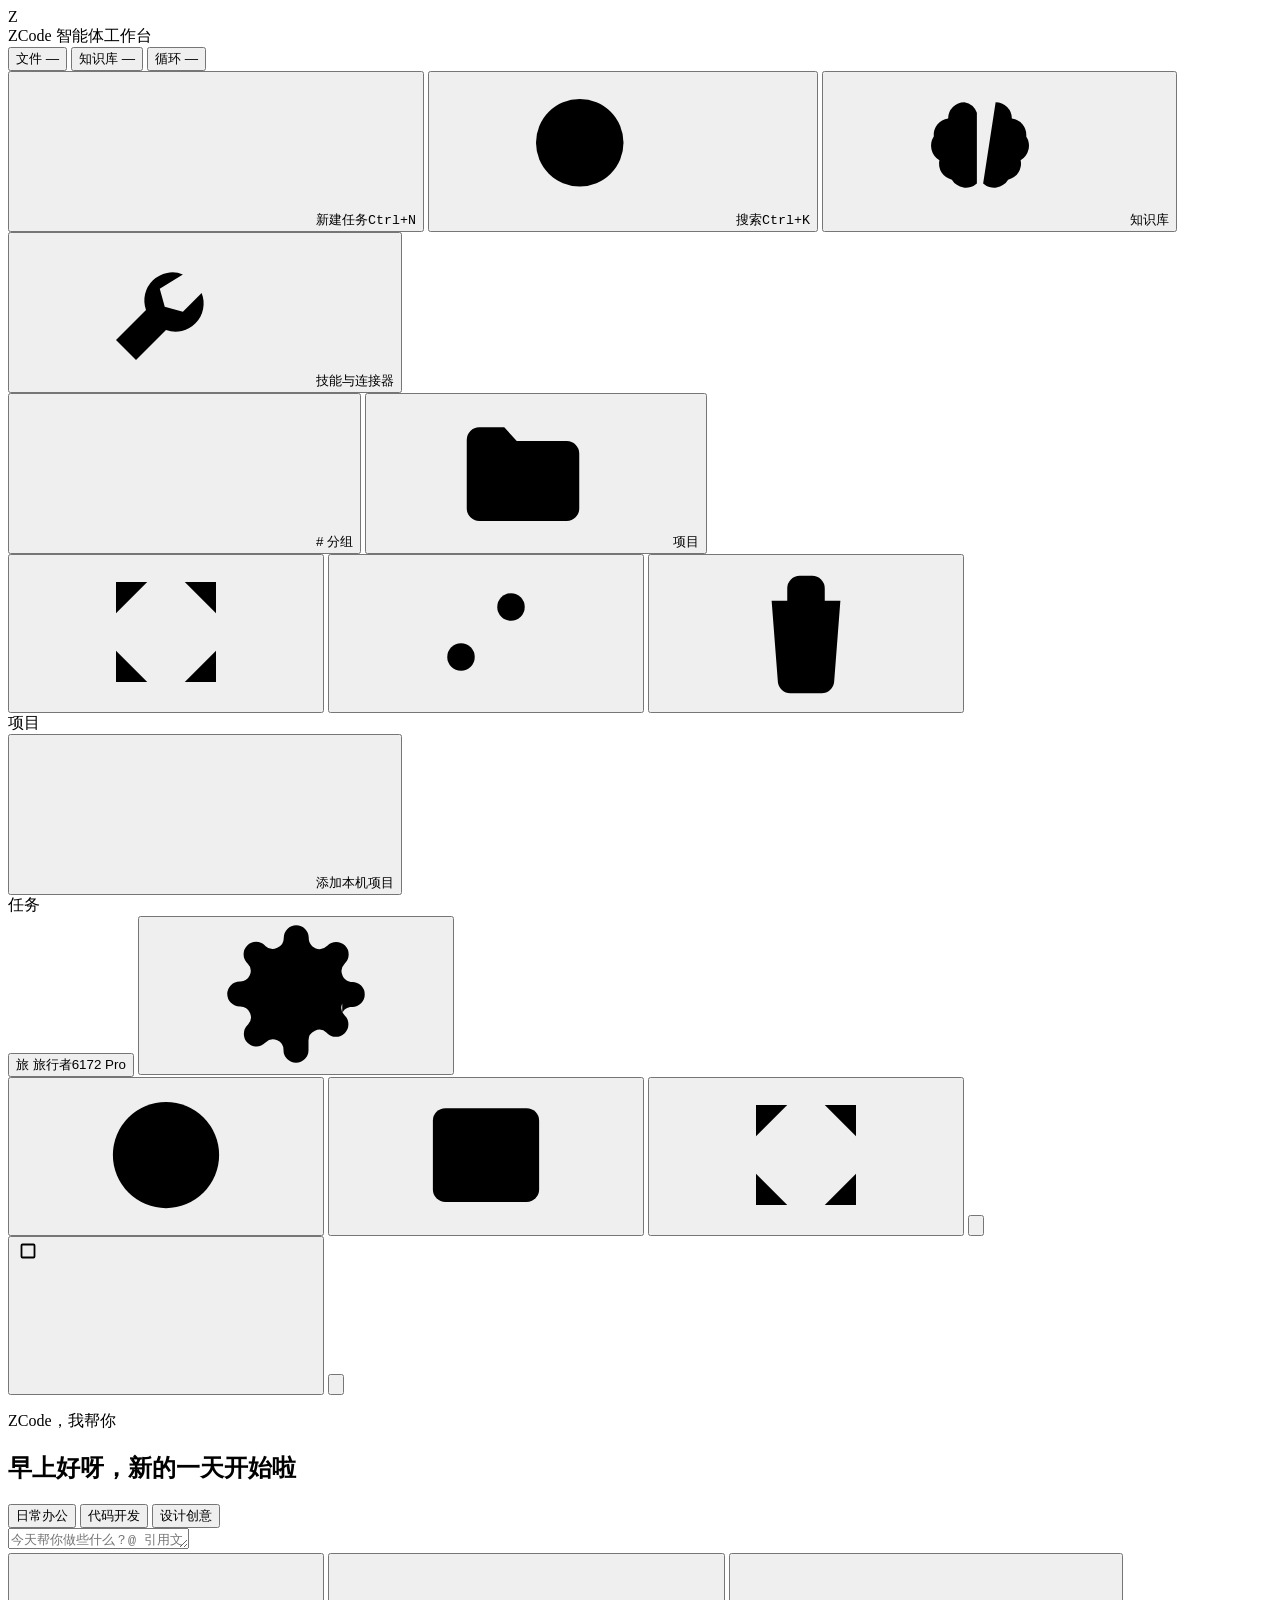
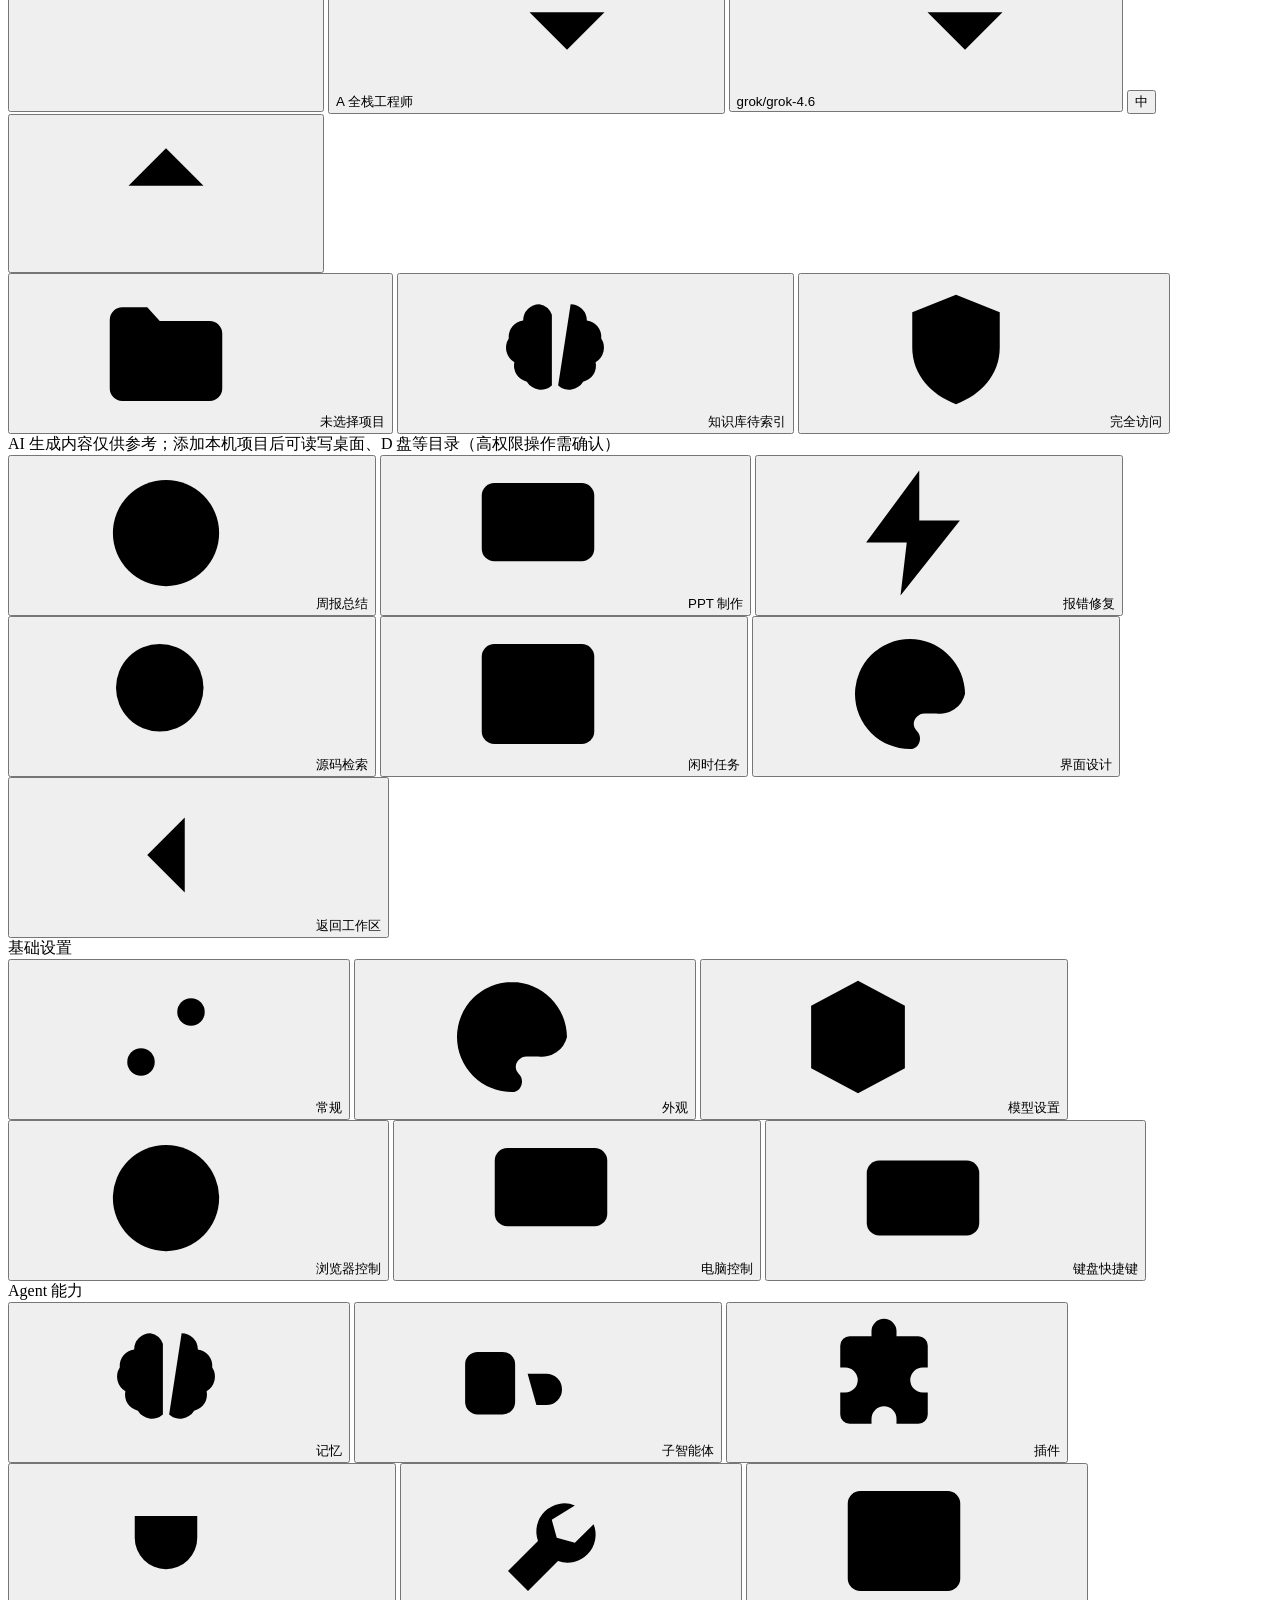
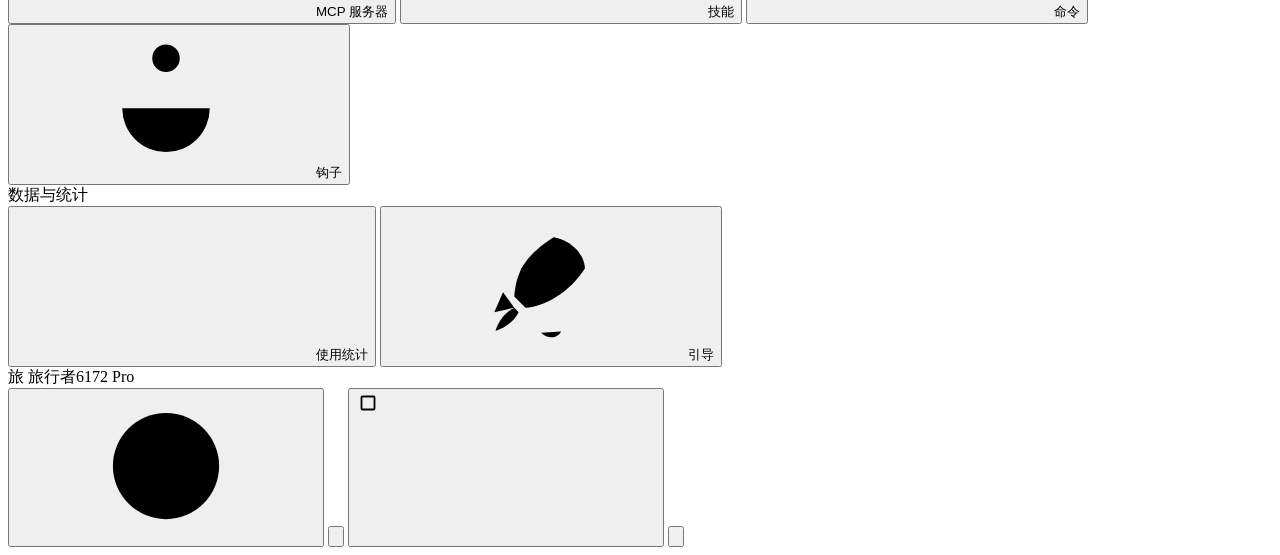
==== app/web/index.html @ 4dd28b36 "Initial commit: local coding agent runtime Co-authored-by: Cursor <cursoragent@cursor.com>" ====
<!DOCTYPE html>
<html lang="zh-CN">
<head>
  <meta charset="UTF-8" />
  <meta name="viewport" content="width=device-width, initial-scale=1.0" />
  <title>ZCode · 智能体工作台</title>
  <link rel="stylesheet" href="/static/style.css" />
  <link rel="stylesheet" href="/static/model-settings.css" />
  <link rel="stylesheet" href="/static/thinking-slider.css" />
  <link rel="icon" href="data:image/svg+xml,<svg xmlns='http://www.w3.org/2000/svg' viewBox='0 0 100 100'><rect width='100' height='100' rx='18' fill='black'/><text x='50' y='72' font-size='68' font-family='Arial' font-weight='bold' text-anchor='middle' fill='white'>Z</text></svg>" />
</head>
<body>

<!-- ================= SVG 图标精灵库 ================= -->
<svg width="0" height="0" style="position:absolute" aria-hidden="true">
  <defs>
    <symbol id="i-plus" viewBox="0 0 24 24"><path d="M12 5v14M5 12h14"/></symbol>
    <symbol id="i-search" viewBox="0 0 24 24"><circle cx="11" cy="11" r="7"/><path d="m20 20-3.6-3.6"/></symbol>
    <symbol id="i-zap" viewBox="0 0 24 24"><path d="M13 2 4.5 13.5H11l-1 8.5L19.5 10H13l0-8z"/></symbol>
    <symbol id="i-grid" viewBox="0 0 24 24"><rect x="3" y="3" width="7.5" height="7.5" rx="1.5"/><rect x="13.5" y="3" width="7.5" height="7.5" rx="1.5"/><rect x="3" y="13.5" width="7.5" height="7.5" rx="1.5"/><rect x="13.5" y="13.5" width="7.5" height="7.5" rx="1.5"/></symbol>
    <symbol id="i-hash" viewBox="0 0 24 24"><path d="M9 3 7 21M17 3l-2 18M4.5 8h16M3.5 16h16"/></symbol>
    <symbol id="i-folder" viewBox="0 0 24 24"><path d="M3 7a2 2 0 0 1 2-2h4l2 2.2h8a2 2 0 0 1 2 2V18a2 2 0 0 1-2 2H5a2 2 0 0 1-2-2z"/></symbol>
    <symbol id="i-chevron-down" viewBox="0 0 24 24"><path d="m6 9 6 6 6-6"/></symbol>
    <symbol id="i-chevron-right" viewBox="0 0 24 24"><path d="m9 6 6 6-6 6"/></symbol>
    <symbol id="i-shield" viewBox="0 0 24 24"><path d="M12 3 5 5.8v5.6c0 4.4 3 7.6 7 9.1 4-1.5 7-4.7 7-9.1V5.8z"/><path d="M9.2 12l2 2 3.8-4"/></symbol>
    <symbol id="i-monitor" viewBox="0 0 24 24"><rect x="3" y="4" width="18" height="12.5" rx="2"/><path d="M8 20.5h8M12 16.5v4"/></symbol>
    <symbol id="i-brain" viewBox="0 0 24 24"><path d="M9.5 4.5a2.6 2.6 0 0 0-2.6 2.6A2.7 2.7 0 0 0 4.6 10a2.7 2.7 0 0 0 .9 3.8 2.6 2.6 0 0 0 2 3.1 2.6 2.6 0 0 0 4 .6V6.2a2.6 2.6 0 0 0-2-1.7z"/><path d="M14.5 4.5a2.6 2.6 0 0 1 2.6 2.6A2.7 2.7 0 0 1 19.4 10a2.7 2.7 0 0 1-.9 3.8 2.6 2.6 0 0 1-2 3.1 2.6 2.6 0 0 1-4 .6"/></symbol>
    <symbol id="i-arrow-up" viewBox="0 0 24 24"><path d="M12 19V5M6 11l6-6 6 6"/></symbol>
    <symbol id="i-gear" viewBox="0 0 24 24"><circle cx="12" cy="12" r="3.2"/><path d="M19.4 13.5a1.7 1.7 0 0 0 .34 1.87l.06.06a2 2 0 1 1-2.83 2.83l-.06-.06a1.7 1.7 0 0 0-1.87-.34 1.7 1.7 0 0 0-1.04 1.57V21a2 2 0 1 1-4 0v-.09A1.7 1.7 0 0 0 9 19.4a1.7 1.7 0 0 0-1.87.34l-.06.06a2 2 0 1 1-2.83-2.83l.06-.06a1.7 1.7 0 0 0 .34-1.87 1.7 1.7 0 0 0-1.57-1.04H3a2 2 0 1 1 0-4h.09A1.7 1.7 0 0 0 4.6 9a1.7 1.7 0 0 0-.34-1.87l-.06-.06a2 2 0 1 1 2.83-2.83l.06.06A1.7 1.7 0 0 0 9 4.6a1.7 1.7 0 0 0 1.04-1.57V3a2 2 0 1 1 4 0v.09c0 .68.4 1.3 1.04 1.57a1.7 1.7 0 0 0 1.87-.34l.06-.06a2 2 0 1 1 2.83 2.83l-.06.06a1.7 1.7 0 0 0-.34 1.87c.26.63.89 1.04 1.57 1.04H21a2 2 0 1 1 0 4h-.09c-.68 0-1.3.4-1.51 1z"/></symbol>
    <symbol id="i-phone" viewBox="0 0 24 24"><rect x="6.5" y="3" width="11" height="18" rx="2.4"/><path d="M10.5 18h3"/></symbol>
    <symbol id="i-globe" viewBox="0 0 24 24"><circle cx="12" cy="12" r="8.5"/><path d="M3.5 12h17M12 3.5c2.4 2.3 3.6 5.2 3.6 8.5s-1.2 6.2-3.6 8.5c-2.4-2.3-3.6-5.2-3.6-8.5S9.6 5.8 12 3.5z"/></symbol>
    <symbol id="i-palette" viewBox="0 0 24 24"><path d="M12 3.2a8.8 8.8 0 1 0 0 17.6c1 0 1.6-.8 1.6-1.7 0-.5-.2-.9-.5-1.2-.3-.3-.5-.7-.5-1.1 0-.9.8-1.7 1.7-1.7h1.9A4.1 4.1 0 0 0 20.8 12c0-4.8-4-8.8-8.8-8.8z"/><circle cx="7.6" cy="11.6" r="1"/><circle cx="10.2" cy="7.8" r="1"/><circle cx="14.6" cy="7.8" r="1"/><circle cx="17" cy="11.4" r="1"/></symbol>
    <symbol id="i-mode" viewBox="0 0 24 24"><path d="m8.5 4-5 7 5 7M15.5 4l5 7-5 7"/><path d="M13.5 3.5 10 20.5"/></symbol>
    <symbol id="i-zoom" viewBox="0 0 24 24"><circle cx="10.5" cy="10.5" r="6.5"/><path d="m20 20-4.6-4.6M8.7 10.5h3.6M10.5 8.7v3.6"/></symbol>
    <symbol id="i-chart" viewBox="0 0 24 24"><path d="M4 20V4M4 20h16"/><path d="M8 17v-5M12.5 17V8M17 17v-8"/></symbol>
    <symbol id="i-rocket" viewBox="0 0 24 24"><path d="M14.5 4.5c3 .5 5 3 5 5-2.6 4-6.4 6-9.5 6.3l-1.8-1.8C8.5 9.5 10.5 7.1 14.5 4.5z"/><path d="M8.2 15.8 5 16.5l1.4-3.2M9.7 11.3a1.6 1.6 0 0 0 2.3 0 1.6 1.6 0 0 0 0-2.3 1.6 1.6 0 0 0-2.3 0 1.6 1.6 0 0 0 0 2.3zM12.5 19.8c1 1 2.6 1 3.2-.2M8.2 15.8C7 16.4 5.8 17.6 5.2 19.5c1.9-.6 3.1-1.8 3.7-3"/></symbol>
    <symbol id="i-gift" viewBox="0 0 24 24"><rect x="4" y="9" width="16" height="11" rx="1.5"/><path d="M3 9h18v3H3zM12 9v11M12 9C10 9 7.5 8.5 7.5 6.3 7.5 4.9 9 4.5 10 5.2 11.3 6.1 12 9 12 9zM12 9c2 0 4.5-.5 4.5-2.7C16.5 4.9 15 4.5 14 5.2 12.7 6.1 12 9 12 9z"/></symbol>
    <symbol id="i-logout" viewBox="0 0 24 24"><path d="M14 4H6.5A2.5 2.5 0 0 0 4 6.5v11A2.5 2.5 0 0 0 6.5 20H14"/><path d="M18 8.5 21.5 12 18 15.5M21 12H10"/></symbol>
    <symbol id="i-refresh" viewBox="0 0 24 24"><path d="M20 11a8 8 0 0 0-14-5.3L4 8M4 4v4h4M4 13a8 8 0 0 0 14 5.3L20 16M20 20v-4h-4"/></symbol>
    <symbol id="i-cube" viewBox="0 0 24 24"><path d="M12 3 4.5 7v10L12 21l7.5-4V7z"/><path d="M4.8 7.2 12 11.2l7.2-4M12 11.2V21"/></symbol>
    <symbol id="i-browser" viewBox="0 0 24 24"><circle cx="12" cy="12" r="8.5"/><path d="M3.5 12h17M12 3.5c2.4 2.3 3.6 5.2 3.6 8.5s-1.2 6.2-3.6 8.5c-2.4-2.3-3.6-5.2-3.6-8.5S9.6 5.8 12 3.5z"/><circle cx="12" cy="12" r="3.2"/></symbol>
    <symbol id="i-keyboard" viewBox="0 0 24 24"><rect x="3" y="6" width="18" height="12" rx="2"/><path d="M7 10h.01M11 10h.01M15 10h.01M8 14h8"/></symbol>
    <symbol id="i-bots" viewBox="0 0 24 24"><rect x="4.5" y="7.5" width="8" height="10" rx="2"/><path d="M8.5 4.5v3M7 4.5h3"/><circle cx="7.2" cy="11.5" r=".7" fill="currentColor" stroke="none"/><circle cx="9.8" cy="11.5" r=".7" fill="currentColor" stroke="none"/><path d="M14.5 11h3a2.5 2.5 0 0 1 2.5 2.5v0a2.5 2.5 0 0 1-2.5 2.5h-1.6M16 9.5v0"/></symbol>
    <symbol id="i-puzzle" viewBox="0 0 24 24"><path d="M10 4.2a2 2 0 0 1 4 0V5h3.5a1.5 1.5 0 0 1 1.5 1.5V10h-.8a2 2 0 0 0 0 4H19v3.5a1.5 1.5 0 0 1-1.5 1.5H14v-.8a2 2 0 0 0-4 0v.8H6.5A1.5 1.5 0 0 1 5 17.5V14h.8a2 2 0 0 0 0-4H5V6.5A1.5 1.5 0 0 1 6.5 5H10z"/></symbol>
    <symbol id="i-plug" viewBox="0 0 24 24"><path d="M9 3v5M15 3v5M7 8h10v3.5a5 5 0 0 1-10 0zM12 16.5V21"/></symbol>
    <symbol id="i-wrench" viewBox="0 0 24 24"><path d="M14.7 6.3a4.5 4.5 0 0 0-5.9 5.7L4 16.8 7.2 20l4.8-4.8a4.5 4.5 0 0 0 5.7-5.9l-3 3-2.9-.8-.8-2.9z"/></symbol>
    <symbol id="i-terminal" viewBox="0 0 24 24"><rect x="3" y="4" width="18" height="16" rx="2"/><path d="m7 9 3 3-3 3M13 15h4"/></symbol>
    <symbol id="i-anchor" viewBox="0 0 24 24"><circle cx="12" cy="5" r="2.2"/><path d="M12 7.2V20M5 13a7 7 0 0 0 14 0M8.5 10H5M19 10h-3.5"/></symbol>
    <symbol id="i-eye" viewBox="0 0 24 24"><path d="M2.5 12S6 5.5 12 5.5 21.5 12 21.5 12 18 18.5 12 18.5 2.5 12 2.5 12z"/><circle cx="12" cy="12" r="2.8"/></symbol>
    <symbol id="i-eye-off" viewBox="0 0 24 24"><path d="M3 3l18 18M10.6 5.8A8.9 8.9 0 0 1 12 5.5c6 0 9.5 6.5 9.5 6.5a15 15 0 0 1-3.2 4M6.2 7.2A14.6 14.6 0 0 0 2.5 12S6 18.5 12 18.5c.8 0 1.6-.2 2.3-.4"/><path d="M9.9 9.9a2.8 2.8 0 0 0 4 4"/></symbol>
    <symbol id="i-edit" viewBox="0 0 24 24"><path d="M4 20h4L19.5 8.5a2.1 2.1 0 0 0-3-3L5 17v3z"/><path d="m13.5 8.5 3 3"/></symbol>
    <symbol id="i-trash" viewBox="0 0 24 24"><path d="M4 7h16M9 7V5a2 2 0 0 1 2-2h2a2 2 0 0 1 2 2v2M6.5 7l1 13a2 2 0 0 0 2 1.8h5a2 2 0 0 0 2-1.8l1-13"/><path d="M10 11v6M14 11v6"/></symbol>
    <symbol id="i-sliders" viewBox="0 0 24 24"><path d="M4 8h10M18 8h2M4 16h2M10 16h10"/><circle cx="16" cy="8" r="2.2"/><circle cx="8" cy="16" r="2.2"/></symbol>
    <symbol id="i-expand" viewBox="0 0 24 24"><path d="M9 4H4v5M15 4h5v5M9 20H4v-5M15 20h5v-5"/></symbol>
    <symbol id="i-list" viewBox="0 0 24 24"><path d="M4 6h13M4 12h13M4 18h13M20 6h.01M20 12h.01M20 18h.01"/></symbol>
    <symbol id="i-archive" viewBox="0 0 24 24"><rect x="3.5" y="4" width="17" height="5" rx="1.2"/><path d="M5 9v9.5A1.5 1.5 0 0 0 6.5 20h11a1.5 1.5 0 0 0 1.5-1.5V9"/><path d="M10 13h4"/></symbol>
    <symbol id="i-help" viewBox="0 0 24 24"><circle cx="12" cy="12" r="8.5"/><path d="M9.4 9.2a2.6 2.6 0 0 1 5 .8c0 1.7-2.4 2-2.4 3.5"/><path d="M12 17h.01"/></symbol>
    <symbol id="i-layout" viewBox="0 0 24 24"><rect x="3.5" y="4.5" width="17" height="15" rx="2"/><path d="M3.5 10h17M13.5 10v9.5"/></symbol>
    <symbol id="i-fullscreen" viewBox="0 0 24 24"><path d="M4 9V4h5M20 9V4h-5M4 15v5h5M20 15v5h-5"/></symbol>
    <symbol id="i-file" viewBox="0 0 24 24"><path d="M6 3h8l4 4v14a1 1 0 0 1-1 1H6a1 1 0 0 1-1-1V4a1 1 0 0 1 1-1z"/><path d="M13.5 3.5V8h4"/></symbol>
    <symbol id="i-clock" viewBox="0 0 24 24"><circle cx="12" cy="12" r="8.5"/><path d="M12 7.5V12l3 2"/></symbol>
  </defs>
</svg>

<div id="app" class="app">

  <!-- ================================================================ -->
  <!-- 视图一：工作区                                                    -->
  <!-- ================================================================ -->
  <section id="view-workspace" class="view active">

    <!-- 左侧边栏 -->
    <aside class="sidebar">
      <div class="sb-brand">
        <div class="brand-logo">Z</div>
        <div class="brand-meta">
          <span class="brand-name">ZCode</span>
          <span class="brand-tag">智能体工作台</span>
        </div>
      </div>

      <!-- 三链路协同状态：文件系统 → RAG → Agent 循环 -->
      <div class="chain-strip" id="chain-strip" aria-label="系统链路状态">
        <button type="button" class="chain-node" data-chain="fs" id="chain-fs">
          <span class="chain-dot"></span>
          <span class="chain-label" data-i18n="chain.fs">文件</span>
          <span class="chain-val" id="chain-fs-val">—</span>
        </button>
        <span class="chain-link" aria-hidden="true"></span>
        <button type="button" class="chain-node" data-chain="rag" id="chain-rag">
          <span class="chain-dot"></span>
          <span class="chain-label" data-i18n="chain.rag">知识库</span>
          <span class="chain-val" id="chain-rag-val">—</span>
        </button>
        <span class="chain-link" aria-hidden="true"></span>
        <button type="button" class="chain-node" data-chain="agent" id="chain-agent">
          <span class="chain-dot"></span>
          <span class="chain-label" data-i18n="chain.agent">循环</span>
          <span class="chain-val" id="chain-agent-val">—</span>
        </button>
      </div>

      <nav class="sb-menu">
        <button class="sb-menu-item active" id="btn-new-task">
          <svg class="ic"><use href="#i-plus"/></svg><span data-i18n="nav.newTask">新建任务</span><kbd>Ctrl+N</kbd>
        </button>
        <button class="sb-menu-item" id="btn-quick-search">
          <svg class="ic"><use href="#i-search"/></svg><span data-i18n="nav.search">搜索</span><kbd>Ctrl+K</kbd>
        </button>
        <button class="sb-menu-item" id="btn-rag-panel">
          <svg class="ic"><use href="#i-brain"/></svg><span data-i18n="nav.knowledge">知识库</span>
        </button>
        <button class="sb-menu-item" id="btn-open-settings">
          <svg class="ic"><use href="#i-wrench"/></svg><span data-i18n="nav.skills">技能与连接器</span>
        </button>
      </nav>

      <div class="sb-switcher">
        <div class="seg-pill">
          <button class="seg-btn" id="seg-groups" type="button"><svg class="ic sm"><use href="#i-hash"/></svg><span data-i18n="nav.groups"># 分组</span></button>
          <button class="seg-btn active" id="seg-projects" type="button"><svg class="ic sm"><use href="#i-folder"/></svg><span data-i18n="nav.projects">项目</span></button>
        </div>
        <div class="sb-switcher-actions">
          <button class="ic-btn sm" id="btn-sidebar-expand" type="button" data-i18n-title="nav.expandSidebar" title="展开侧边栏"><svg class="ic"><use href="#i-expand"/></svg></button>
          <button class="ic-btn sm" id="btn-sidebar-filter" type="button" data-i18n-title="nav.filterTasks" title="筛选任务"><svg class="ic"><use href="#i-sliders"/></svg></button>
          <button class="ic-btn sm" id="btn-sidebar-trash" type="button" data-i18n-title="nav.archivedTasks" title="已归档"><svg class="ic"><use href="#i-trash"/></svg></button>
        </div>
      </div>

      <div class="sb-scroll">
        <div id="sb-panel-projects">
          <div class="sb-group-label" data-i18n="nav.projectsLabel">项目</div>
          <div id="project-list"></div>
          <button class="project-add-btn" id="btn-add-project" type="button">
            <svg class="ic sm"><use href="#i-plus"/></svg><span data-i18n="nav.addProject">添加本机项目</span>
          </button>
          <div class="sb-group-label" data-i18n="nav.tasks">任务</div>
          <div id="task-list"></div>
        </div>
        <div id="sb-panel-groups" hidden>
          <div class="sb-group-label" data-i18n="nav.fileTree">项目文件</div>
          <div id="sidebar-file-tree" class="file-tree"></div>
        </div>
      </div>

      <div class="sb-foot">
        <button class="account-profile sb-account" id="user-card" type="button" data-i18n-title="account.menu" title="账户菜单">
          <span class="account-avatar sm" aria-hidden="true">旅</span>
          <span class="account-meta">
            <span class="account-name" data-i18n="account.name">旅行者6172</span>
            <span class="account-badge" data-i18n="account.pro">Pro</span>
          </span>
        </button>
        <button class="ic-btn sm" id="btn-gear" type="button" data-i18n-title="account.settings" title="设置中心">
          <svg class="ic"><use href="#i-gear"/></svg>
        </button>
      </div>
    </aside>

    <!-- 主区域 -->
    <main class="workspace">
      <header class="titlebar">
        <div class="tb-left"></div>
        <div class="tb-right">
          <button class="win-ic" title="帮助"><svg class="ic"><use href="#i-help"/></svg></button>
          <button class="win-ic" title="分屏"><svg class="ic"><use href="#i-layout"/></svg></button>
          <button class="win-ic" id="btn-fullscreen" title="全屏"><svg class="ic"><use href="#i-fullscreen"/></svg></button>
          <span class="tb-gap"></span>
          <button class="win-ic" title="最小化"><svg class="ic" viewBox="0 0 24 24"><path d="M5 12h14"/></svg></button>
          <button class="win-ic" id="btn-maximize" title="最大化"><svg class="ic"><rect x="5.5" y="5.5" width="13" height="13" rx="1" fill="none" stroke="currentColor" stroke-width="1.8"/></svg></button>
          <button class="win-ic close" title="关闭"><svg class="ic" viewBox="0 0 24 24"><path d="m6 6 12 12M18 6 6 18"/></svg></button>
        </div>
      </header>

      <div class="ws-body">
        <!-- 欢迎态 -->
        <div id="welcome-pane" class="welcome-pane">
          <p class="brand-greeting" data-i18n="brand.tagline">ZCode，我帮你</p>
          <h1 class="greeting" id="greeting">早上好呀，新的一天开始啦</h1>

          <div class="mode-tabs" id="mode-tabs" role="tablist">
            <button type="button" class="mode-tab active" data-mode="office" role="tab" data-i18n="mode.office">日常办公</button>
            <button type="button" class="mode-tab" data-mode="code" role="tab" data-i18n="mode.code">代码开发</button>
            <button type="button" class="mode-tab" data-mode="design" role="tab" data-i18n="mode.design">设计创意</button>
          </div>

          <div class="composer-wrap">
            <div class="composer-card">
              <textarea id="input-box" rows="1" spellcheck="false"
                data-i18n-placeholder="composer.placeholder"
                placeholder="今天帮你做些什么？@ 引用文件与对话，/ 调用技能与指令"></textarea>
              <div class="composer-bar">
                <button class="cb-btn" id="btn-attach" type="button" title="添加附件"><svg class="ic sm"><use href="#i-plus"/></svg></button>
                <button class="cb-btn role-pick" id="btn-agent-role" type="button">
                  <span class="role-avatar" aria-hidden="true">A</span>
                  <span id="agent-role-label" data-i18n="composer.role">全栈工程师</span>
                  <svg class="ic xs"><use href="#i-chevron-down"/></svg>
                </button>
                <span class="cb-spacer"></span>
                <button class="cb-btn" id="btn-model-pick" type="button">grok/grok-4.6<svg class="ic xs"><use href="#i-chevron-down"/></svg></button>
                <button class="cb-btn think-pick" id="btn-thinking-pick" type="button" title="思考强度">
                  <span class="think-dot" id="think-dot"></span>
                  <span id="think-label">中</span>
                </button>
                <button id="btn-send" class="send-btn" data-i18n-title="composer.send" title="发送"><svg class="ic"><use href="#i-arrow-up"/></svg></button>
                <button id="btn-stop" class="stop-btn" data-i18n-title="composer.stop" title="停止" hidden><svg class="ic" viewBox="0 0 24 24"><rect x="6" y="6" width="12" height="12" rx="1.5" fill="currentColor" stroke="none"/></svg></button>
              </div>
            </div>
            <div class="chain-footer" id="chain-footer">
              <button type="button" class="cf-item" id="project-switch">
                <svg class="ic sm"><use href="#i-folder"/></svg>
                <span id="current-project-name">未选择项目</span>
              </button>
              <span class="cf-sep" aria-hidden="true"></span>
              <button type="button" class="cf-item cf-status cf-clickable" id="cf-rag-status" title="点击优化知识库模块">
                <svg class="ic sm"><use href="#i-brain"/></svg>
                <span id="cf-rag-text" data-i18n="chain.ragIdle">知识库待索引</span>
              </button>
              <span class="cf-sep" aria-hidden="true"></span>
              <button type="button" class="cf-item cf-status cf-clickable" id="cf-access-status" title="点击优化访问权限模块">
                <svg class="ic sm"><use href="#i-shield"/></svg>
                <span id="cf-access-text" data-i18n="composer.fullAccess">完全访问</span>
              </button>
            </div>
            <div class="composer-hint" id="composer-hint" data-i18n="composer.hint">AI 生成内容仅供参考；添加本机项目后可读写桌面、D 盘等目录（高权限操作需确认）</div>
            <div id="input-suggest" class="input-suggest" hidden></div>
          </div>

          <div class="quick-tasks" id="quick-tasks">
            <button class="quick-chip" data-mode="office" data-prompt="帮我生成本周的工作总结，按项目维度梳理进展与风险"><svg class="ic sm"><use href="#i-clock"/></svg><span data-i18n="quick.weekly">周报总结</span></button>
            <button class="quick-chip" data-mode="office" data-prompt="根据我的需求制作一份结构清晰的 PPT"><svg class="ic sm"><use href="#i-monitor"/></svg><span data-i18n="quick.ppt">PPT 制作</span></button>
            <button class="quick-chip" data-mode="code" data-prompt="分析下面的报错信息，定位原因并给出修复方案"><svg class="ic sm"><use href="#i-zap"/></svg><span data-i18n="quick.fix">报错修复</span></button>
            <button class="quick-chip" data-mode="code" data-prompt="检索项目源码并解释核心模块的调用关系"><svg class="ic sm"><use href="#i-search"/></svg><span data-i18n="quick.rag">源码检索</span></button>
            <button class="quick-chip" data-mode="code" data-prompt="在空闲时段帮我清理技术债务并补充测试"><svg class="ic sm"><use href="#i-terminal"/></svg><span data-i18n="quick.idle">闲时任务</span></button>
            <button class="quick-chip" data-mode="design" data-prompt="为我的产品设计一套简洁现代的界面风格指南"><svg class="ic sm"><use href="#i-palette"/></svg><span data-i18n="quick.design">界面设计</span></button>
          </div>
        </div>

        <!-- 对话态 -->
        <div id="chat-pane" class="chat-pane" hidden>
          <header class="chat-head">
            <button class="ghost-round" id="btn-chat-back" data-i18n-title="chat.back" title="返回"><svg class="ic sm" style="transform:rotate(180deg)"><use href="#i-chevron-right"/></svg></button>
            <div class="chat-title" id="chat-title" data-i18n="chat.task">任务</div>
            <button class="ghost-round" id="btn-chat-new" data-i18n-title="chat.new" title="新建任务"><svg class="ic sm"><use href="#i-plus"/></svg></button>
          </header>
          <div id="messages" class="messages"></div>
          <div class="chat-composer-slot" id="chat-composer-slot"></div>
        </div>
      </div>

    </main>
  </section>

  <!-- ================================================================ -->
  <!-- 视图二：设置中心                                                  -->
  <!-- ================================================================ -->
  <section id="view-settings" class="view">

    <aside class="sidebar">
      <button class="back-link" id="btn-back-workspace"><svg class="ic sm" style="transform:rotate(180deg)"><use href="#i-chevron-right"/></svg><span data-i18n="nav.backWorkspace">返回工作区</span></button>

      <div class="set-nav sb-scroll">
        <div class="sb-group-label" data-i18n="set.group.basic">基础设置</div>
        <button class="set-nav-item" data-page="general"><svg class="ic sm"><use href="#i-sliders"/></svg><span data-i18n="set.general">常规</span></button>
        <button class="set-nav-item" data-page="appearance"><svg class="ic sm"><use href="#i-palette"/></svg><span data-i18n="set.appearance">外观</span></button>
        <button class="set-nav-item active" data-page="model"><svg class="ic sm"><use href="#i-cube"/></svg><span data-i18n="set.model">模型设置</span></button>
        <button class="set-nav-item" data-page="browser"><svg class="ic sm"><use href="#i-browser"/></svg><span data-i18n="set.browser">浏览器控制</span></button>
        <button class="set-nav-item" data-page="computer"><svg class="ic sm"><use href="#i-monitor"/></svg><span data-i18n="set.computer">电脑控制</span></button>
        <button class="set-nav-item" data-page="shortcuts"><svg class="ic sm"><use href="#i-keyboard"/></svg><span data-i18n="set.shortcuts">键盘快捷键</span></button>

        <div class="sb-group-label" data-i18n="set.group.agent">Agent 能力</div>
        <button class="set-nav-item" data-page="memory"><svg class="ic sm"><use href="#i-brain"/></svg><span data-i18n="set.memory">记忆</span></button>
        <button class="set-nav-item" data-page="subagents"><svg class="ic sm"><use href="#i-bots"/></svg><span data-i18n="set.subagents">子智能体</span></button>
        <button class="set-nav-item" data-page="plugins"><svg class="ic sm"><use href="#i-puzzle"/></svg><span data-i18n="set.plugins">插件</span></button>
        <button class="set-nav-item" data-page="mcp"><svg class="ic sm"><use href="#i-plug"/></svg><span data-i18n="set.mcp">MCP 服务器</span></button>
        <button class="set-nav-item" data-page="skills"><svg class="ic sm"><use href="#i-wrench"/></svg><span data-i18n="set.skills">技能</span></button>
        <button class="set-nav-item" data-page="commands"><svg class="ic sm"><use href="#i-terminal"/></svg><span data-i18n="set.commands">命令</span></button>
        <button class="set-nav-item" data-page="hooks"><svg class="ic sm"><use href="#i-anchor"/></svg><span data-i18n="set.hooks">钩子</span></button>

        <div class="sb-group-label" data-i18n="set.group.data">数据与统计</div>
        <button class="set-nav-item" data-page="stats"><svg class="ic sm"><use href="#i-chart"/></svg><span data-i18n="set.stats">使用统计</span></button>

        <button class="set-nav-item guide" data-page="guide"><svg class="ic sm"><use href="#i-rocket"/></svg><span data-i18n="set.guide">引导</span></button>
      </div>

      <div class="sb-user set-user-foot">
        <span class="account-avatar sm" aria-hidden="true">旅</span>
        <span class="account-meta">
          <span class="account-name" data-i18n="account.name">旅行者6172</span>
          <span class="account-badge" data-i18n="account.pro">Pro</span>
        </span>
      </div>
    </aside>

    <main class="settings-main">
      <header class="titlebar">
        <div class="tb-left"></div>
        <div class="tb-right">
          <button class="win-ic" title="帮助"><svg class="ic"><use href="#i-help"/></svg></button>
          <span class="tb-gap"></span>
          <button class="win-ic" title="最小化"><svg class="ic" viewBox="0 0 24 24"><path d="M5 12h14"/></svg></button>
          <button class="win-ic" title="最大化"><svg class="ic"><rect x="5.5" y="5.5" width="13" height="13" rx="1" fill="none" stroke="currentColor" stroke-width="1.8"/></svg></button>
          <button class="win-ic close" title="关闭"><svg class="ic" viewBox="0 0 24 24"><path d="m6 6 12 12M18 6 6 18"/></svg></button>
        </div>
      </header>

      <div class="settings-body" id="settings-body"></div>
    </main>
  </section>
</div>

<!-- ============ 左下角设置弹层 ============ -->
<div id="settings-popup" class="popup" hidden>
  <div class="popup-list">
    <button class="popup-item" data-go-page="model">
      <svg class="ic"><use href="#i-gear"/></svg><span data-i18n="popup.settings">设置中心</span>
      <svg class="ic sm at-right"><use href="#i-chevron-right"/></svg>
    </button>
  </div>
  <div class="popup-sep"></div>
  <div class="popup-list">
    <button class="popup-item" data-fly="language">
      <svg class="ic"><use href="#i-globe"/></svg><span data-i18n="popup.language">界面语言</span><svg class="ic sm at-right"><use href="#i-chevron-right"/></svg>
    </button>
    <button class="popup-item" data-fly="theme">
      <svg class="ic"><use href="#i-palette"/></svg><span data-i18n="popup.theme">界面主题</span><svg class="ic sm at-right"><use href="#i-chevron-right"/></svg>
    </button>
    <button class="popup-item" data-fly="mode">
      <svg class="ic"><use href="#i-mode"/></svg><span data-i18n="popup.mode">界面模式</span><svg class="ic sm at-right"><use href="#i-chevron-right"/></svg>
    </button>
    <button class="popup-item" data-fly="zoom">
      <svg class="ic"><use href="#i-zoom"/></svg><span data-i18n="popup.zoom">界面缩放</span><svg class="ic sm at-right"><use href="#i-chevron-right"/></svg>
    </button>
  </div>
  <div class="popup-sep"></div>
  <div class="popup-list">
    <button class="popup-item" data-go-page="stats">
      <svg class="ic"><use href="#i-chart"/></svg><span data-i18n="popup.stats">使用统计</span>
    </button>
    <button class="popup-item" data-action="upgrade">
      <svg class="ic"><use href="#i-rocket"/></svg><span data-i18n="popup.upgrade">升级</span>
    </button>
    <button class="popup-item" data-action="invite">
      <svg class="ic"><use href="#i-gift"/></svg><span data-i18n="popup.invite">邀请好友</span><span class="reward-badge" data-i18n="popup.reward">奖励</span>
    </button>
  </div>
  <div class="popup-sep"></div>
  <div class="popup-list">
    <button class="popup-item" data-action="disconnect">
      <svg class="ic"><use href="#i-logout"/></svg><span data-i18n="popup.disconnect">断开连接</span>
    </button>
  </div>

  <!-- 二级飞出菜单 -->
  <div id="popup-flyout" class="popup-flyout" hidden></div>
</div>

<!-- ============ 文件编辑遮罩层 ============ -->
<div id="file-overlay" class="file-overlay" hidden>
  <div class="file-overlay-head">
    <button class="ghost-round" id="btn-file-overlay-back"><svg class="ic sm" style="transform:rotate(180deg)"><use href="#i-chevron-right"/></svg></button>
    <div class="file-overlay-title" id="file-overlay-title">文件</div>
    <button class="mini-primary" id="btn-file-overlay-save">保存 (Ctrl+S)</button>
  </div>
  <textarea id="file-editor" class="file-editor" spellcheck="false" aria-label="文件编辑器"></textarea>
</div>

<!-- ============ 本机项目选择器 ============ -->
<div id="project-modal" class="project-modal" hidden>
  <div class="project-modal-card">
    <div class="project-modal-head">
      <h3>选择本机项目目录</h3>
      <button class="ic-btn sm" id="btn-project-modal-close" type="button" title="关闭">✕</button>
    </div>
    <div class="project-modal-path" id="project-browse-path">正在加载…</div>
    <div class="project-modal-list" id="project-browse-list"></div>
    <div class="project-modal-foot">
      <input id="project-name-input" class="project-name-input" placeholder="项目名称（可选）" />
      <label class="project-write-toggle"><input type="checkbox" id="project-write-check" checked /> 允许写入</label>
      <button class="mini-primary" id="btn-project-confirm" type="button">添加此目录</button>
    </div>
  </div>
</div>

<div id="task-ctx-menu" class="ctx-menu" hidden role="menu" aria-hidden="true"></div>

<div id="trace-modal" class="trace-modal" hidden>
  <div class="trace-modal-card">
    <div class="trace-modal-head">
      <h3 data-i18n="ctx.viewTrace">查看调用轨迹</h3>
      <button class="ic-btn sm" id="btn-trace-close" type="button" title="关闭">✕</button>
    </div>
    <pre id="trace-modal-body" class="trace-modal-body"></pre>
  </div>
</div>

<div id="toast" class="toast" hidden></div>

<script src="/static/thinking-slider.js"></script>
<script src="/static/model-settings.js"></script>
<script src="/static/chain-modules.js"></script>
<script src="/static/app.js"></script>
<!-- ===== 提示词优化系统：三层架构（模板 → 上下文 → 语义增强）+ 智能体专项 ===== -->
<script src="/static/prompt-optimizer/templates.js"></script>
<script src="/static/prompt-optimizer/context.js"></script>
<script src="/static/prompt-optimizer/context-bridge.js"></script>
<script src="/static/prompt-optimizer/context-client.js"></script>
<script src="/static/prompt-optimizer/match-client.js"></script>
<script src="/static/prompt-optimizer/enhancer.js"></script>
<script src="/static/prompt-optimizer/agent.js"></script>
<script src="/static/prompt-optimizer/optimizer.js"></script>
<script src="/static/prompt-optimizer/ui.js"></script>
</body>
</html>
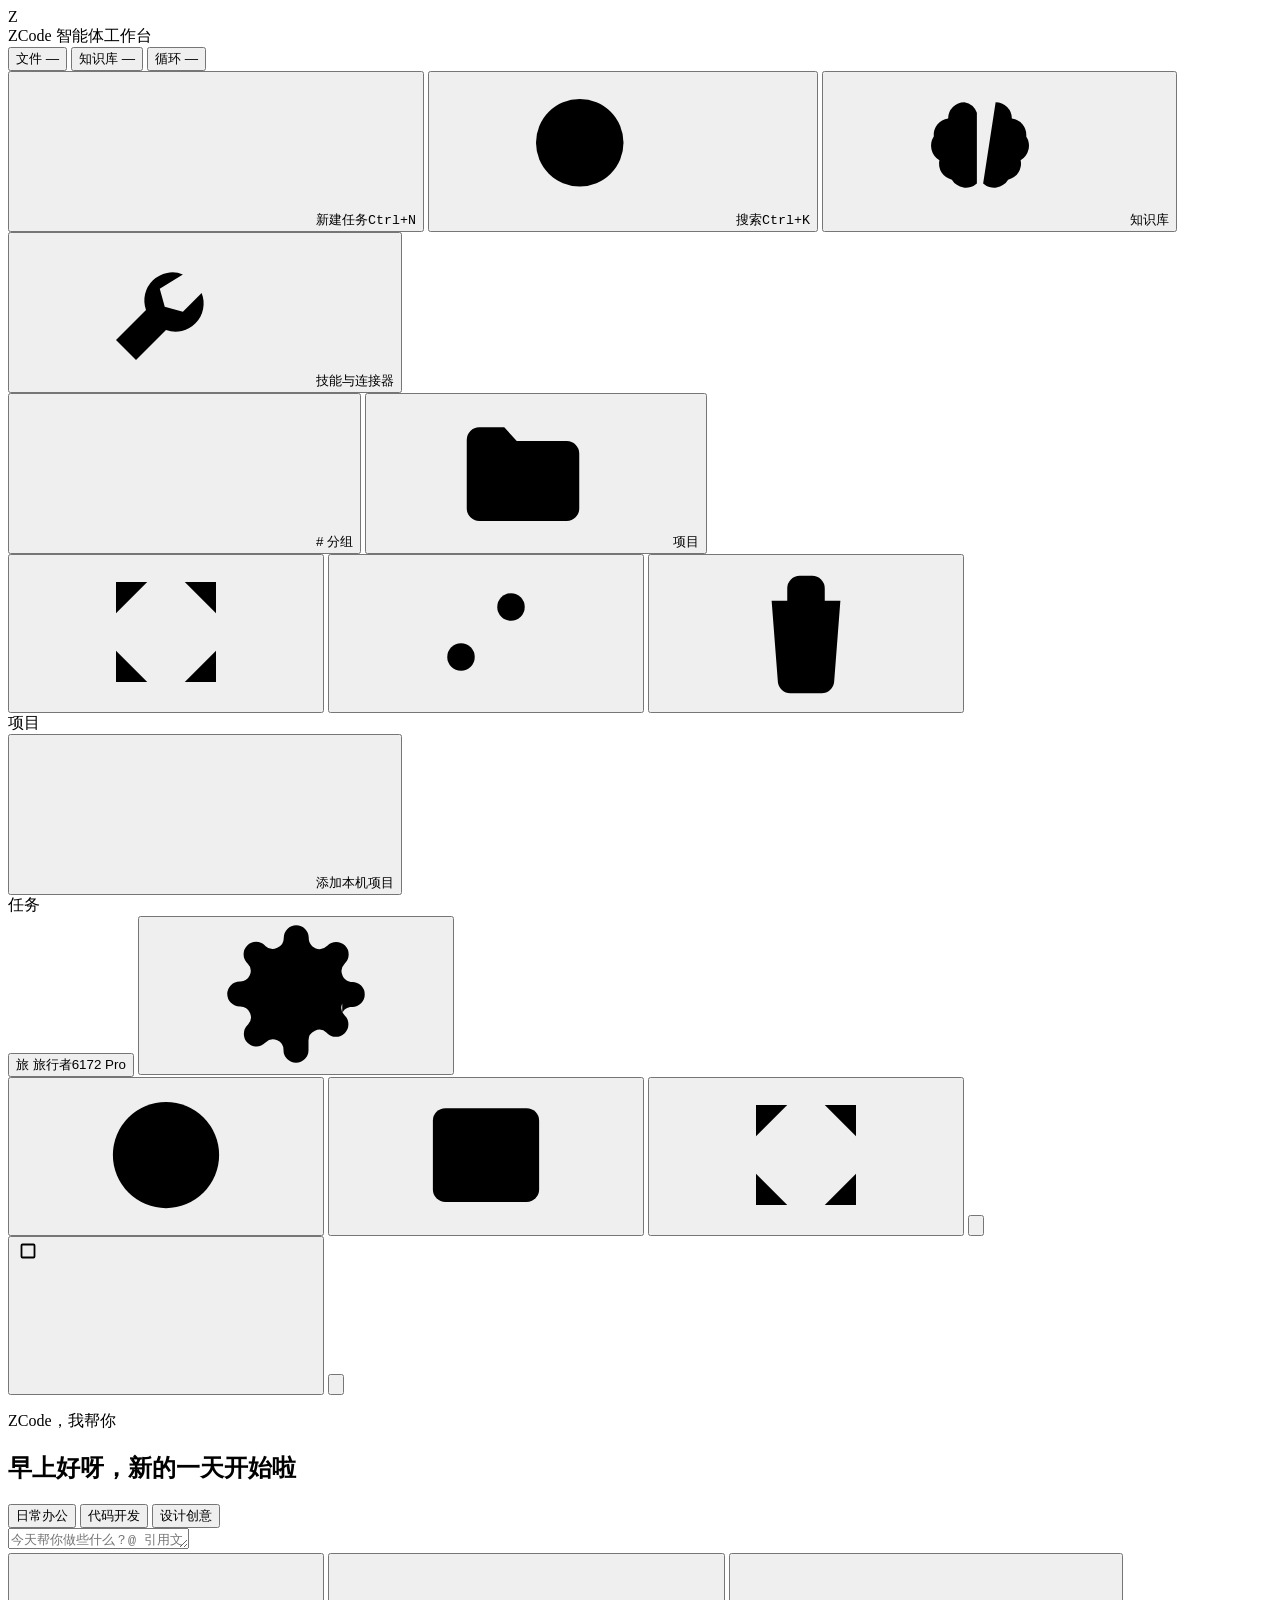
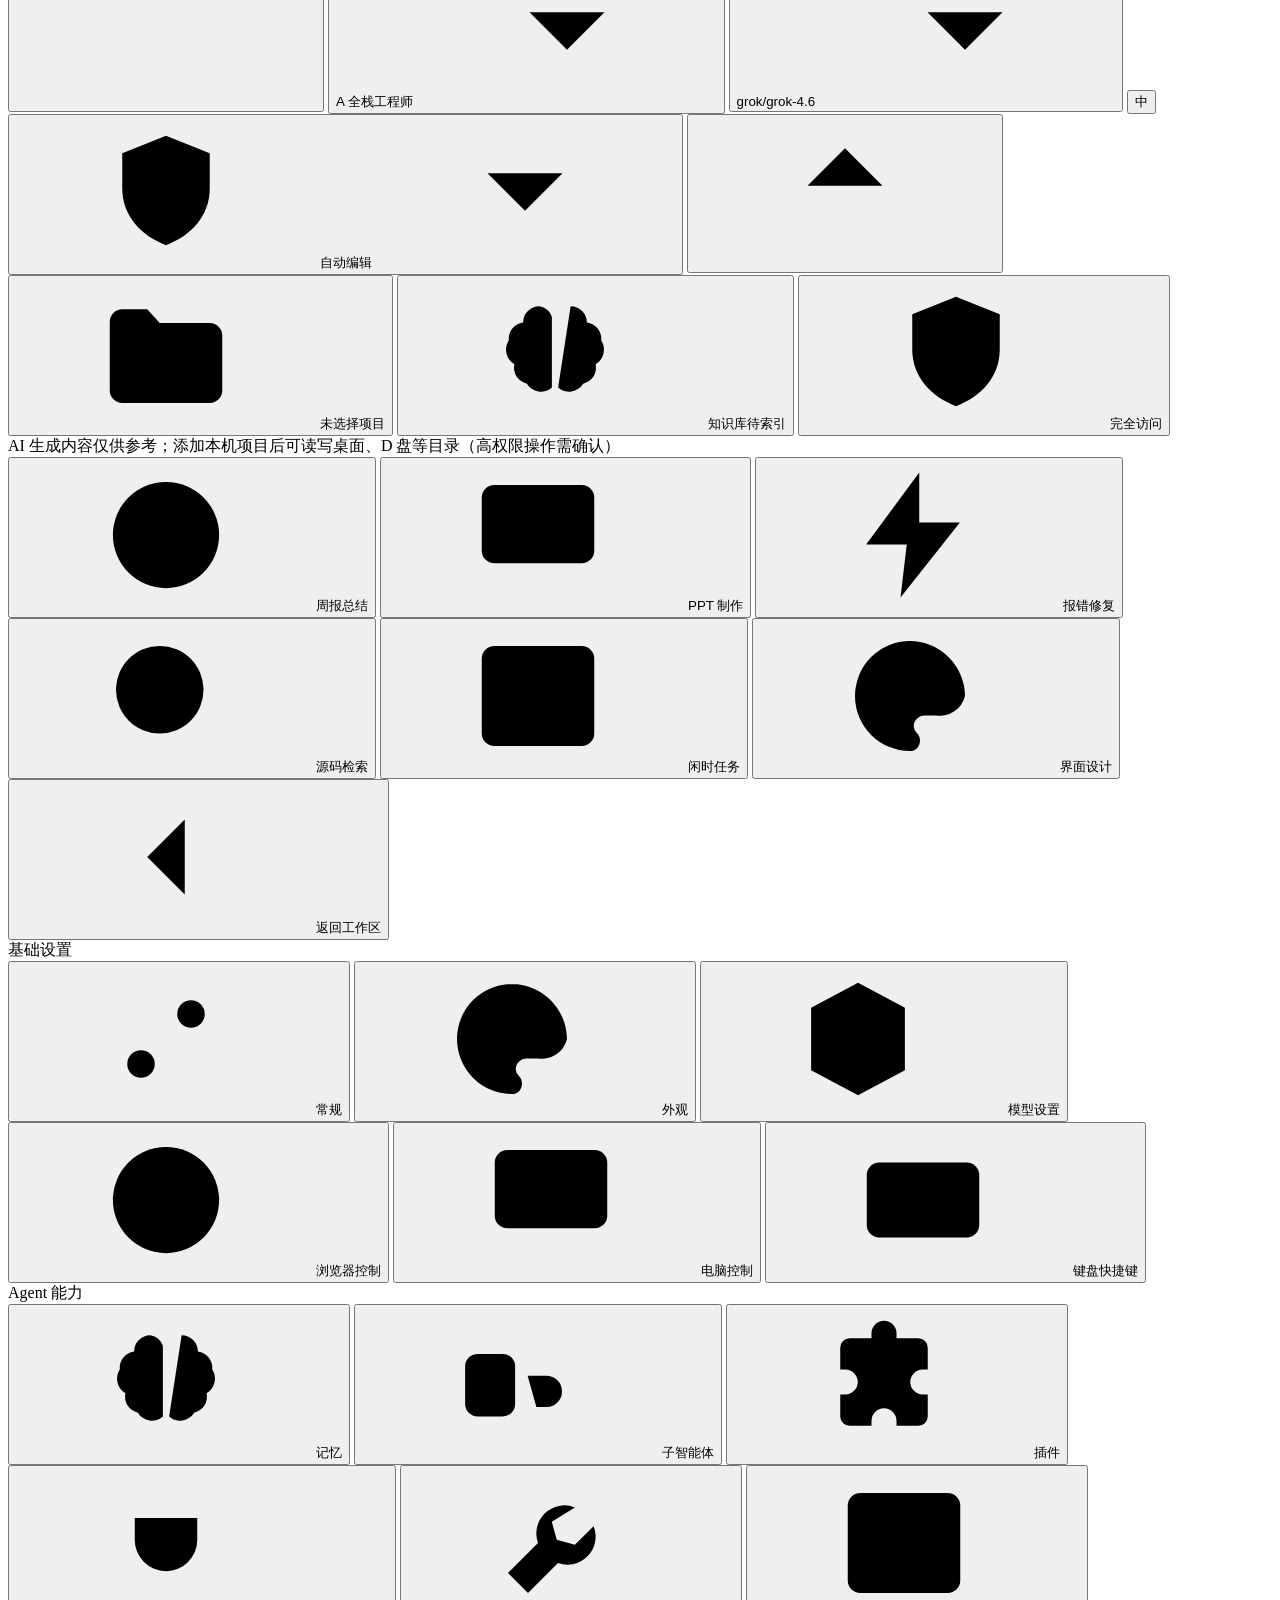
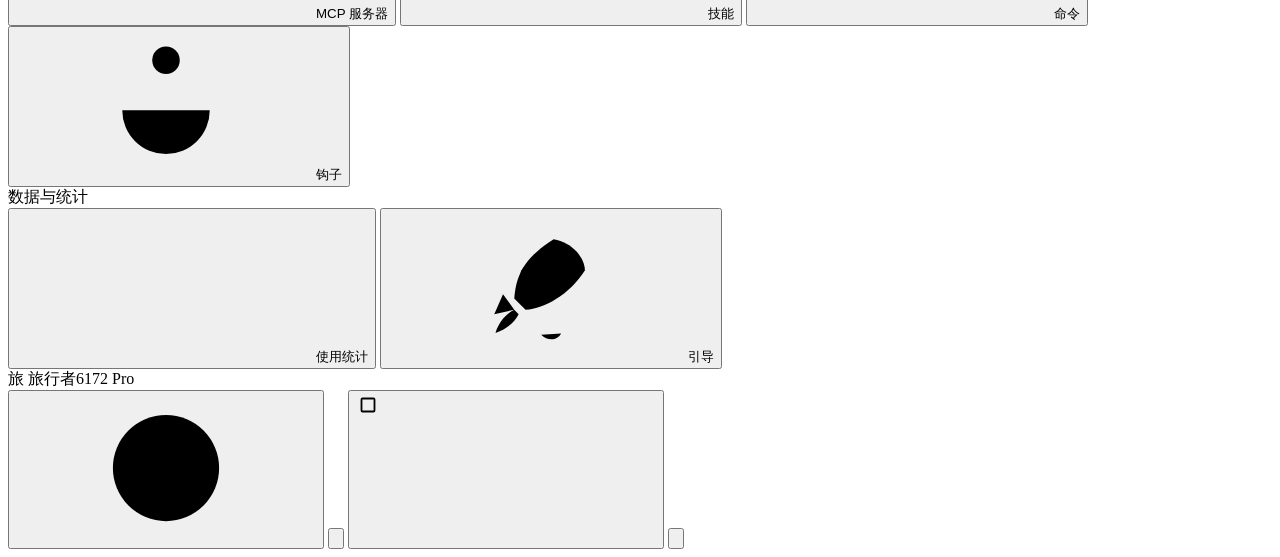
==== commit a1cf55aa: "Align exec modes with workbench picker and keep L5 path gates closed. Add plan/confirm/auto/full_acc" ====
--- a/app/web/index.html
+++ b/app/web/index.html
@@ -23,6 +23,9 @@
     <symbol id="i-chevron-down" viewBox="0 0 24 24"><path d="m6 9 6 6 6-6"/></symbol>
     <symbol id="i-chevron-right" viewBox="0 0 24 24"><path d="m9 6 6 6-6 6"/></symbol>
     <symbol id="i-shield" viewBox="0 0 24 24"><path d="M12 3 5 5.8v5.6c0 4.4 3 7.6 7 9.1 4-1.5 7-4.7 7-9.1V5.8z"/><path d="M9.2 12l2 2 3.8-4"/></symbol>
+    <symbol id="i-bulb" viewBox="0 0 24 24"><path d="M9 18h6M10 21h4"/><path d="M8.2 14.2A5.8 5.8 0 1 1 15.8 14.2C14.7 15.5 14 16.6 14 18H10c0-1.4-.7-2.5-1.8-3.8z"/></symbol>
+    <symbol id="i-hand" viewBox="0 0 24 24"><path d="M8 11V6.5a1.5 1.5 0 0 1 3 0V11M11 10.5V5.8a1.5 1.5 0 0 1 3 0V11M14 10.8V7.2a1.5 1.5 0 0 1 3 0V13c0 3.2-1.8 6-5.2 7.2A4.6 4.6 0 0 1 6 16.2V12"/><path d="M6 12V9.2a1.5 1.5 0 0 1 3 0V11"/></symbol>
+    <symbol id="i-check" viewBox="0 0 24 24"><path d="m5 12 5 5 9-10"/></symbol>
     <symbol id="i-monitor" viewBox="0 0 24 24"><rect x="3" y="4" width="18" height="12.5" rx="2"/><path d="M8 20.5h8M12 16.5v4"/></symbol>
     <symbol id="i-brain" viewBox="0 0 24 24"><path d="M9.5 4.5a2.6 2.6 0 0 0-2.6 2.6A2.7 2.7 0 0 0 4.6 10a2.7 2.7 0 0 0 .9 3.8 2.6 2.6 0 0 0 2 3.1 2.6 2.6 0 0 0 4 .6V6.2a2.6 2.6 0 0 0-2-1.7z"/><path d="M14.5 4.5a2.6 2.6 0 0 1 2.6 2.6A2.7 2.7 0 0 1 19.4 10a2.7 2.7 0 0 1-.9 3.8 2.6 2.6 0 0 1-2 3.1 2.6 2.6 0 0 1-4 .6"/></symbol>
     <symbol id="i-arrow-up" viewBox="0 0 24 24"><path d="M12 19V5M6 11l6-6 6 6"/></symbol>
@@ -202,6 +205,11 @@
                   <span class="think-dot" id="think-dot"></span>
                   <span id="think-label">中</span>
                 </button>
+                <button class="cb-btn exec-pick" id="btn-exec-mode" type="button" title="执行档">
+                  <svg class="ic sm"><use href="#i-shield" id="exec-mode-icon"/></svg>
+                  <span id="exec-mode-label" data-i18n="exec.auto">自动编辑</span>
+                  <svg class="ic xs"><use href="#i-chevron-down"/></svg>
+                </button>
                 <button id="btn-send" class="send-btn" data-i18n-title="composer.send" title="发送"><svg class="ic"><use href="#i-arrow-up"/></svg></button>
                 <button id="btn-stop" class="stop-btn" data-i18n-title="composer.stop" title="停止" hidden><svg class="ic" viewBox="0 0 24 24"><rect x="6" y="6" width="12" height="12" rx="1.5" fill="currentColor" stroke="none"/></svg></button>
               </div>
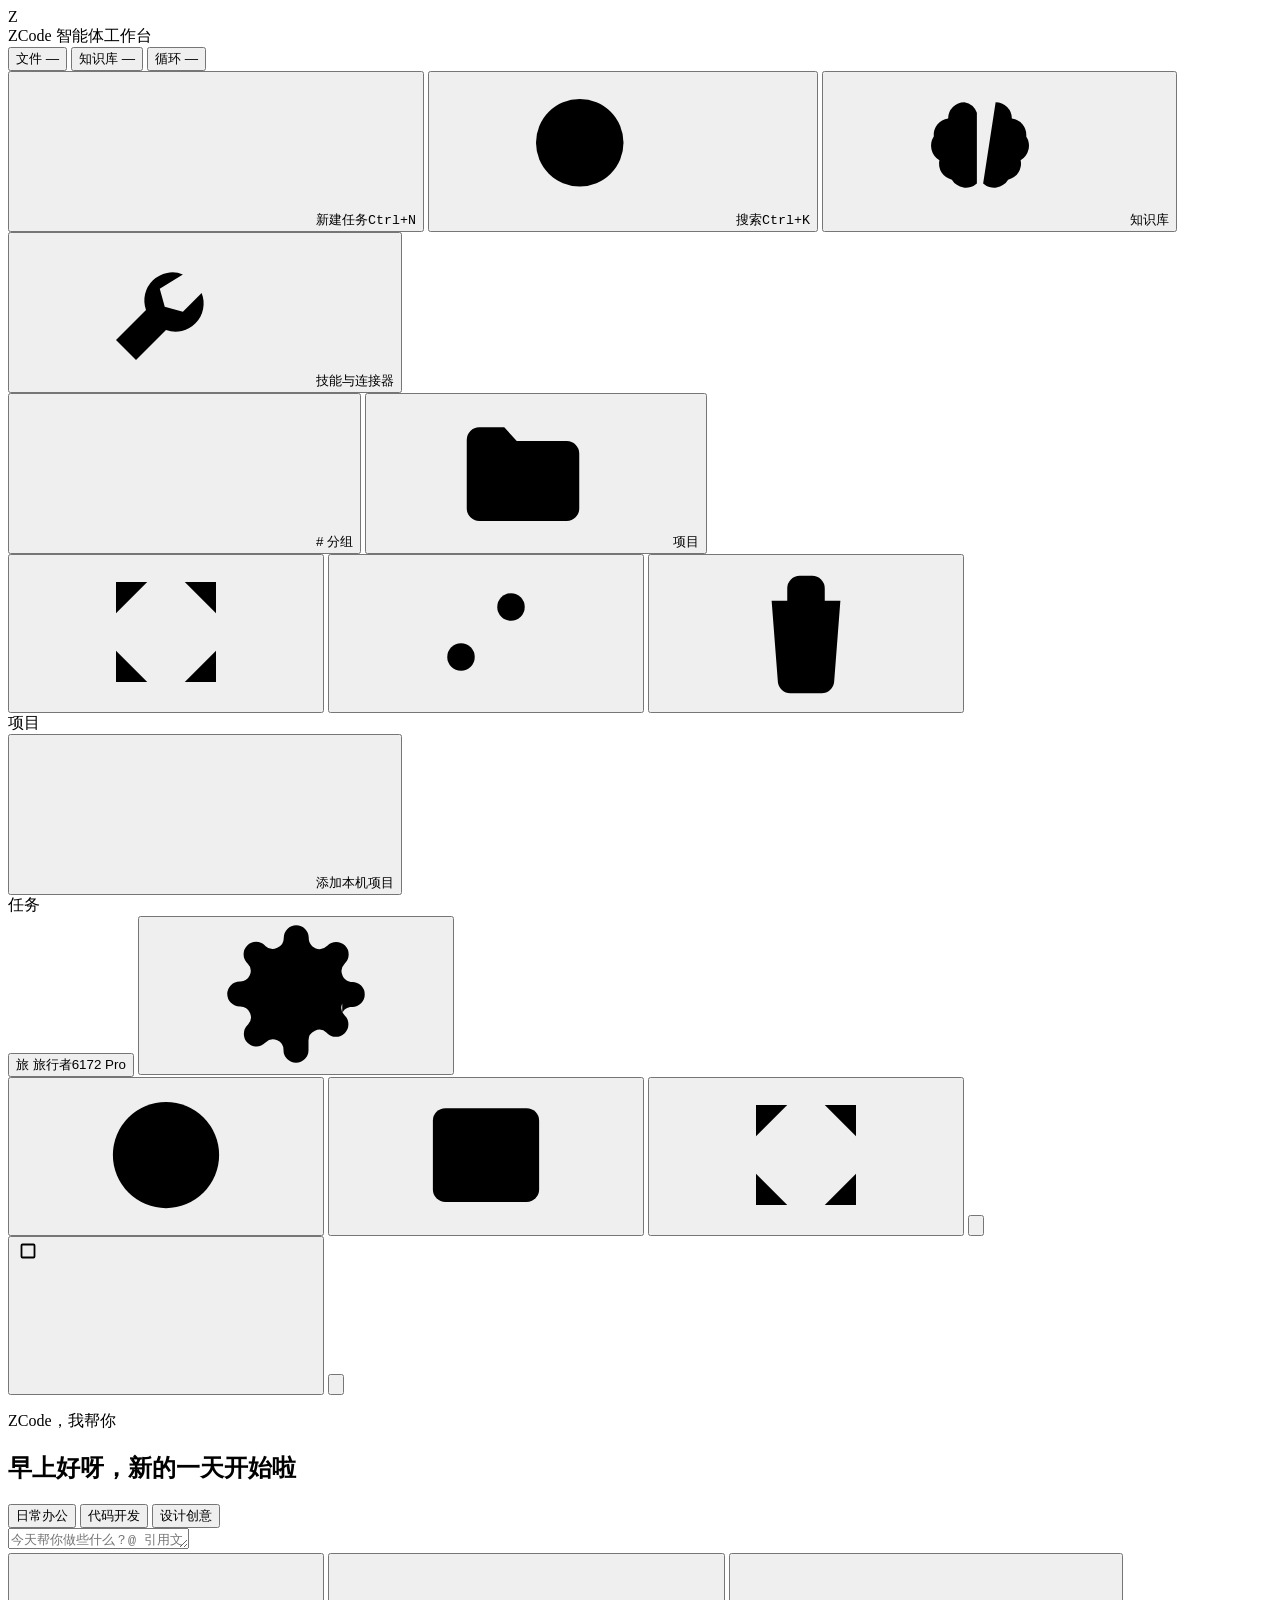
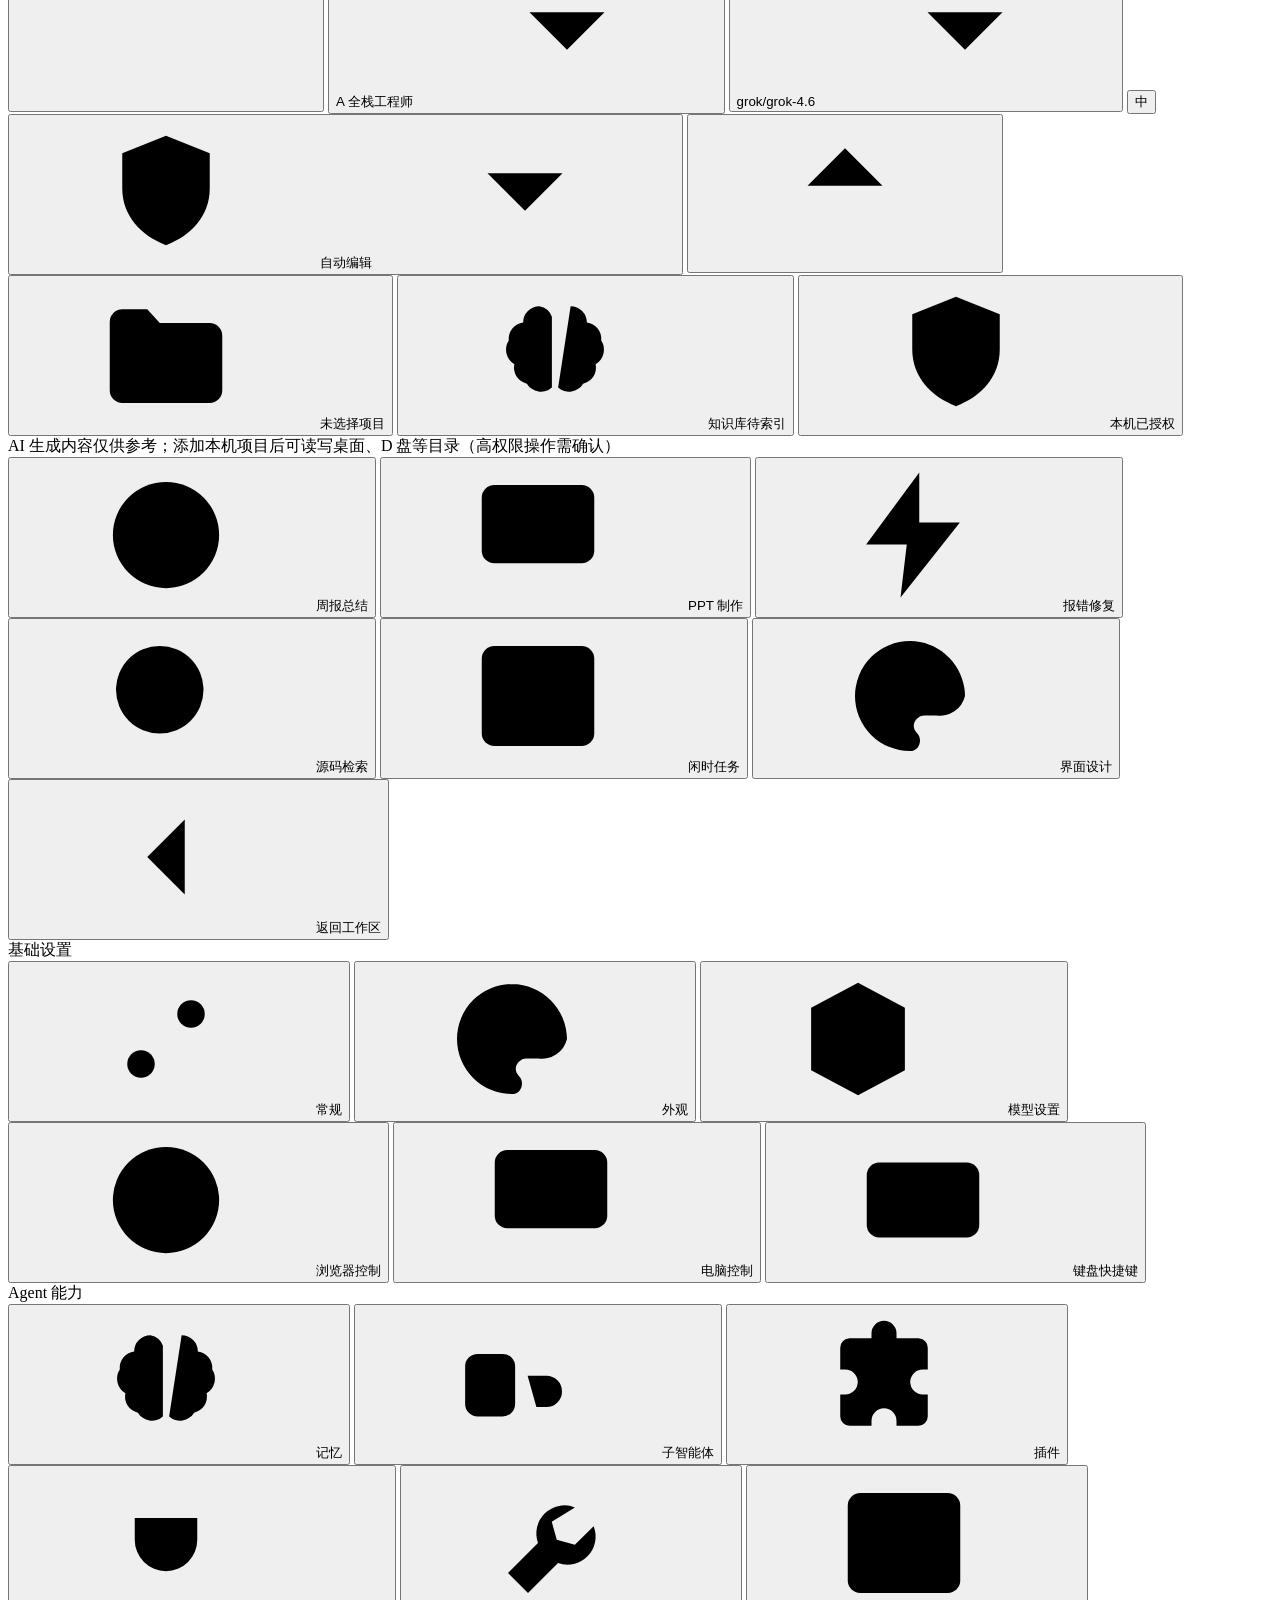
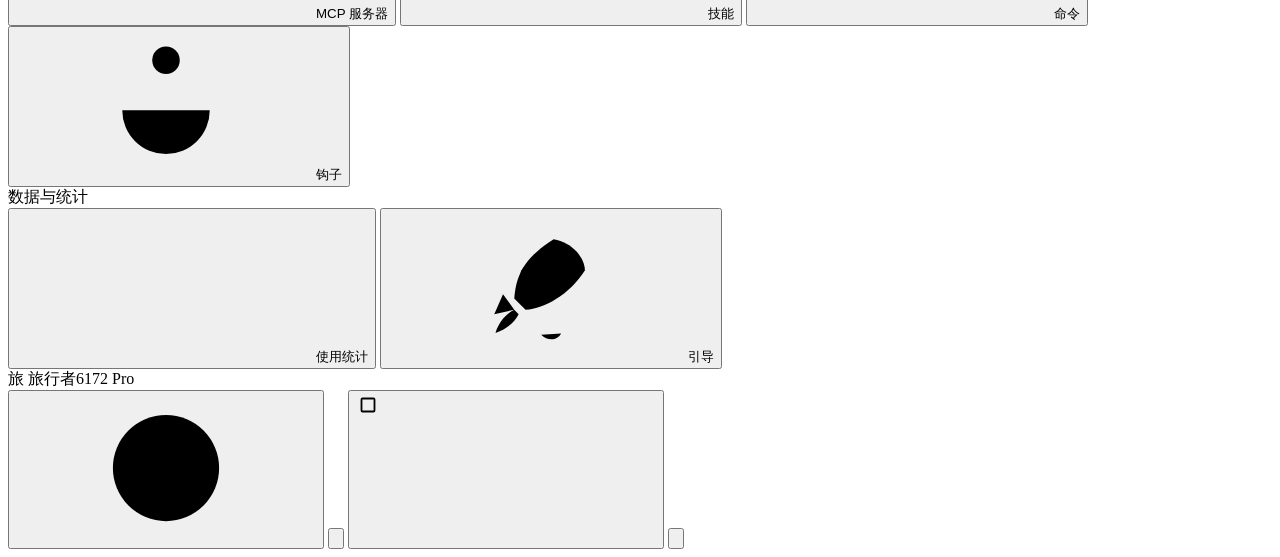
==== commit 8e5f6097: "Separate local-access labels from exec-mode Full Access wording. Rewrite fs_* write tool description" ====
--- a/app/web/index.html
+++ b/app/web/index.html
@@ -227,7 +227,7 @@
               <span class="cf-sep" aria-hidden="true"></span>
               <button type="button" class="cf-item cf-status cf-clickable" id="cf-access-status" title="点击优化访问权限模块">
                 <svg class="ic sm"><use href="#i-shield"/></svg>
-                <span id="cf-access-text" data-i18n="composer.fullAccess">完全访问</span>
+                <span id="cf-access-text" data-i18n="composer.localGranted">本机已授权</span>
               </button>
             </div>
             <div class="composer-hint" id="composer-hint" data-i18n="composer.hint">AI 生成内容仅供参考；添加本机项目后可读写桌面、D 盘等目录（高权限操作需确认）</div>
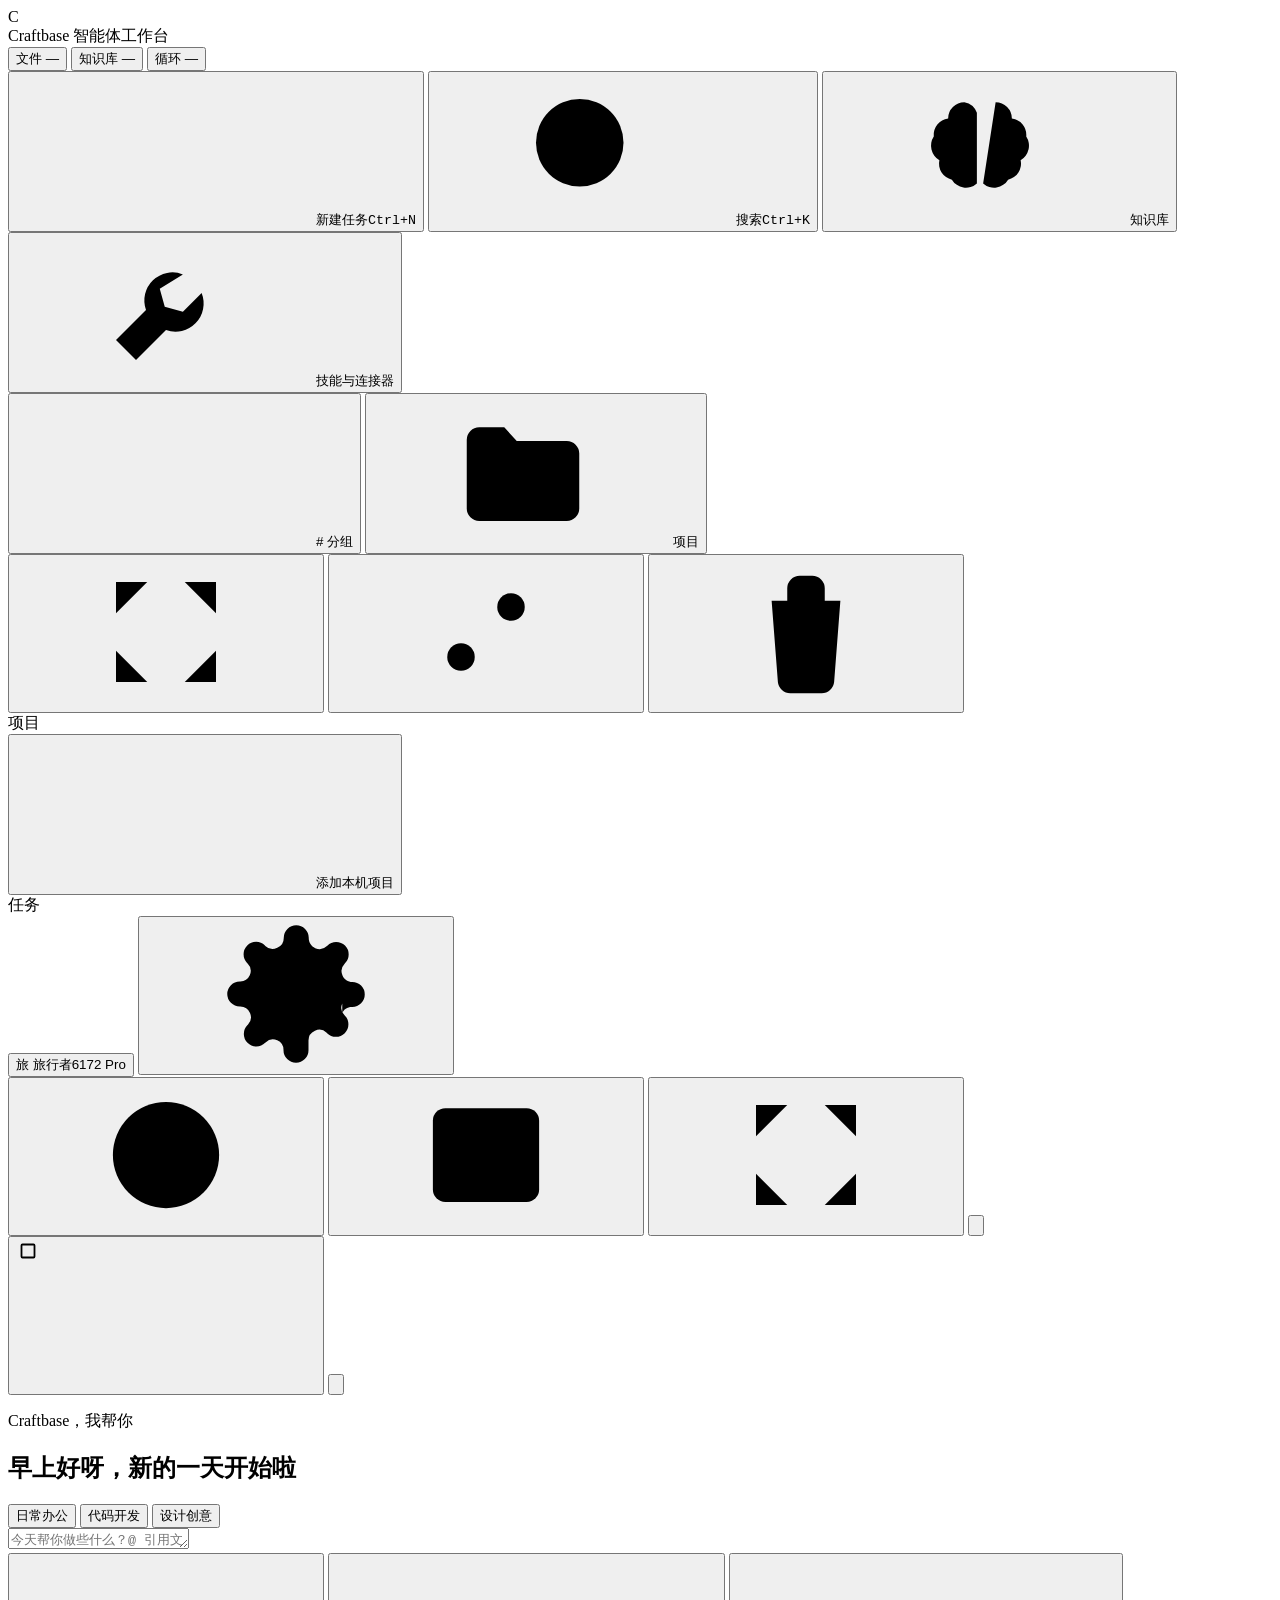
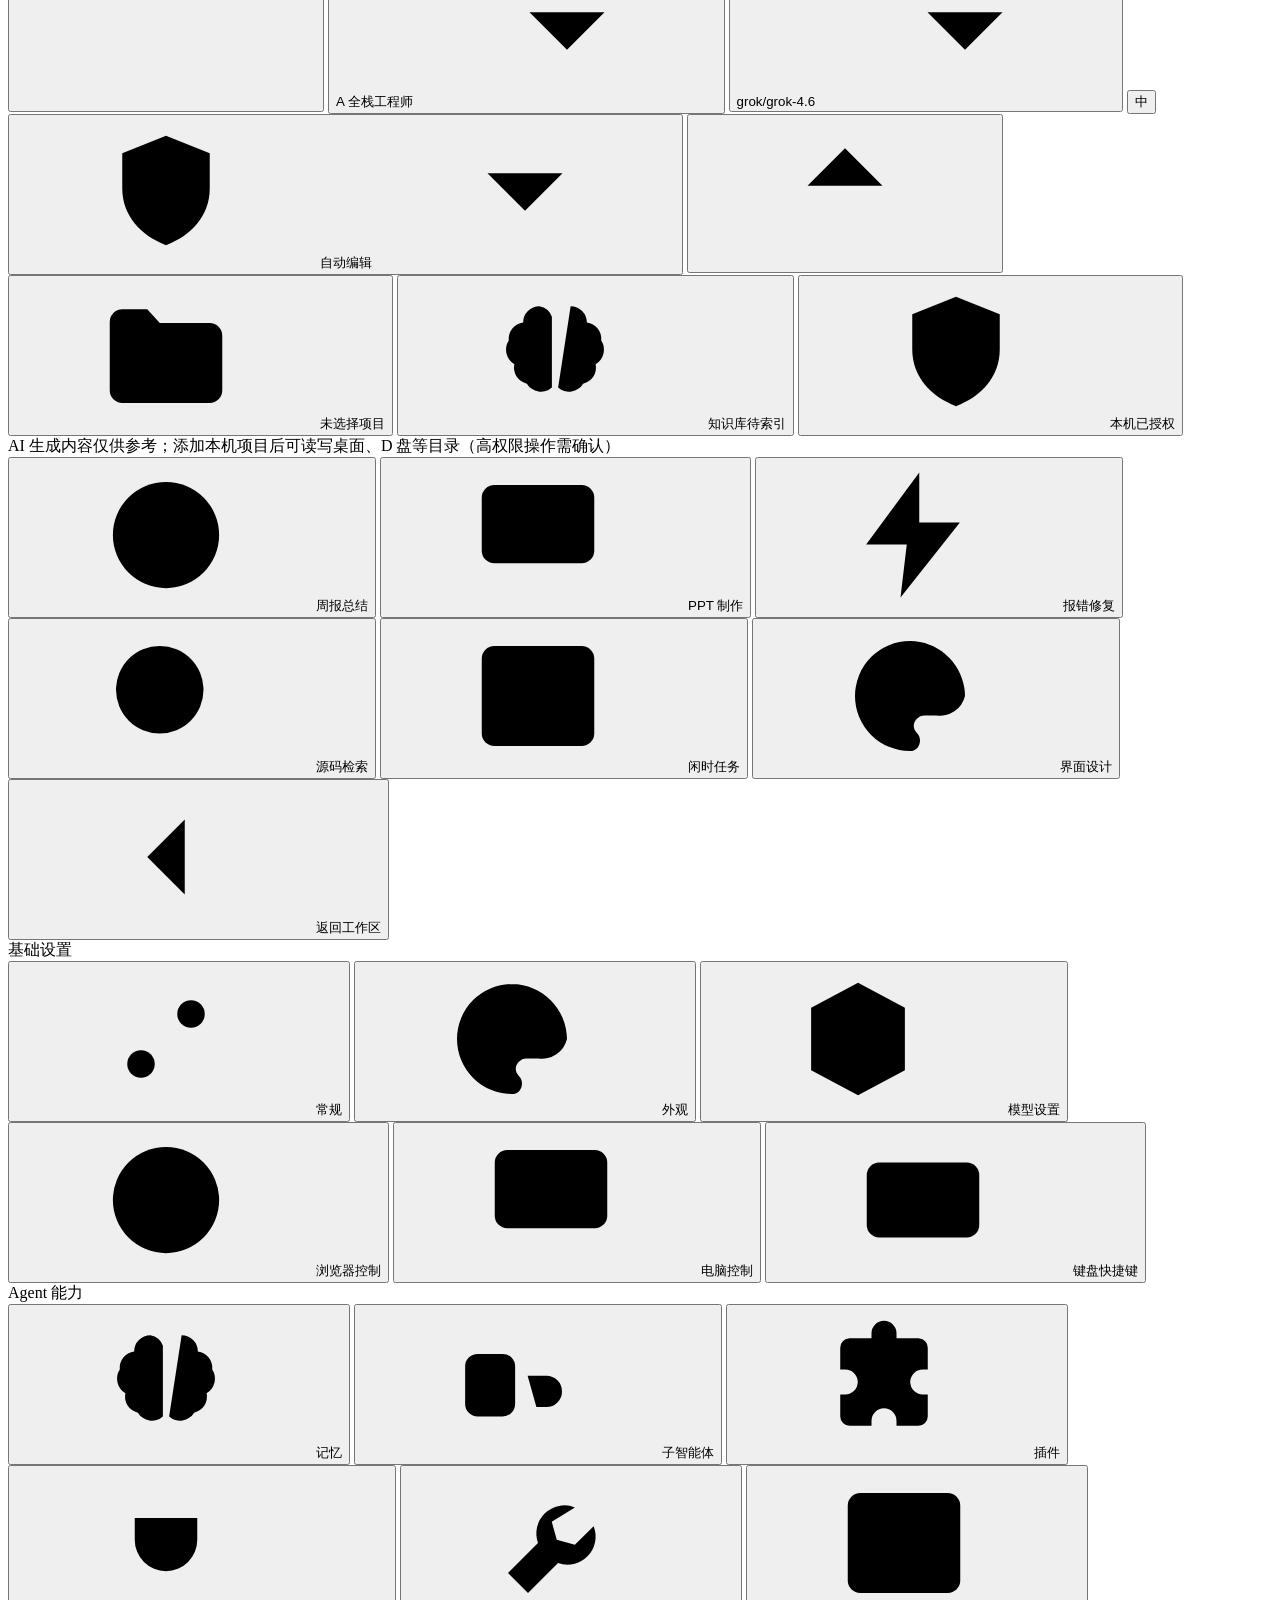
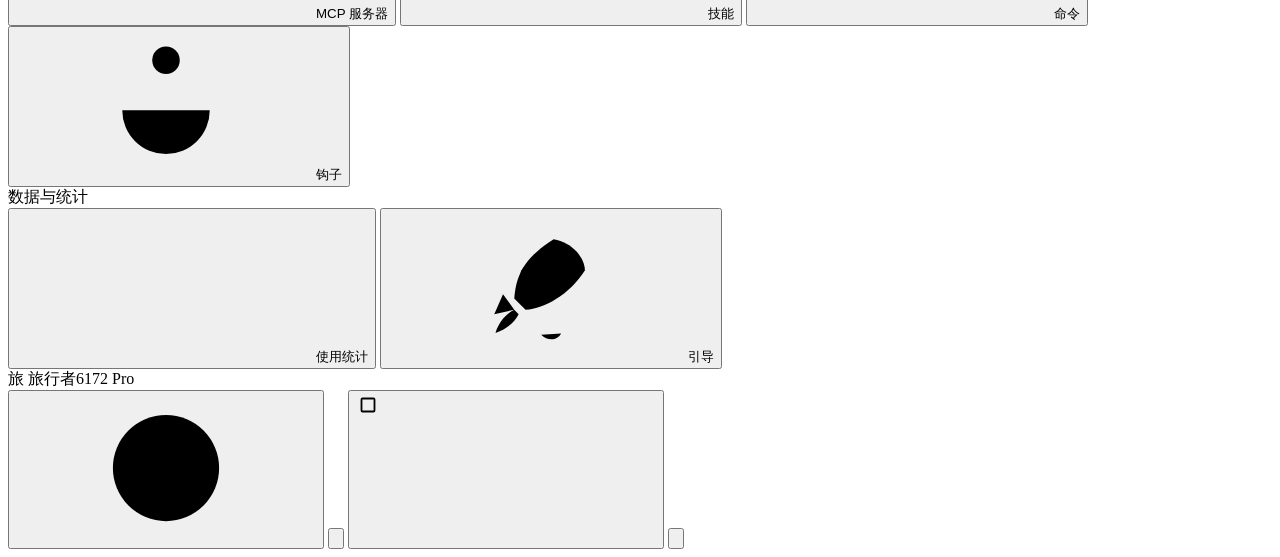
==== commit d95e3d1d: "Rename product brand from ZCode to Craftbase in the workbench UI. Co-authored-by: Cursor <cursoragen" ====
--- a/app/web/index.html
+++ b/app/web/index.html
@@ -3,11 +3,11 @@
 <head>
   <meta charset="UTF-8" />
   <meta name="viewport" content="width=device-width, initial-scale=1.0" />
-  <title>ZCode · 智能体工作台</title>
+  <title>Craftbase · 智能体工作台</title>
   <link rel="stylesheet" href="/static/style.css" />
   <link rel="stylesheet" href="/static/model-settings.css" />
   <link rel="stylesheet" href="/static/thinking-slider.css" />
-  <link rel="icon" href="data:image/svg+xml,<svg xmlns='http://www.w3.org/2000/svg' viewBox='0 0 100 100'><rect width='100' height='100' rx='18' fill='black'/><text x='50' y='72' font-size='68' font-family='Arial' font-weight='bold' text-anchor='middle' fill='white'>Z</text></svg>" />
+  <link rel="icon" href="data:image/svg+xml,<svg xmlns='http://www.w3.org/2000/svg' viewBox='0 0 100 100'><rect width='100' height='100' rx='18' fill='black'/><text x='50' y='72' font-size='68' font-family='Arial' font-weight='bold' text-anchor='middle' fill='white'>C</text></svg>" />
 </head>
 <body>
 
@@ -75,9 +75,9 @@
     <!-- 左侧边栏 -->
     <aside class="sidebar">
       <div class="sb-brand">
-        <div class="brand-logo">Z</div>
+        <div class="brand-logo">C</div>
         <div class="brand-meta">
-          <span class="brand-name">ZCode</span>
+          <span class="brand-name">Craftbase</span>
           <span class="brand-tag">智能体工作台</span>
         </div>
       </div>
@@ -178,7 +178,7 @@
       <div class="ws-body">
         <!-- 欢迎态 -->
         <div id="welcome-pane" class="welcome-pane">
-          <p class="brand-greeting" data-i18n="brand.tagline">ZCode，我帮你</p>
+          <p class="brand-greeting" data-i18n="brand.tagline">Craftbase，我帮你</p>
           <h1 class="greeting" id="greeting">早上好呀，新的一天开始啦</h1>
 
           <div class="mode-tabs" id="mode-tabs" role="tablist">
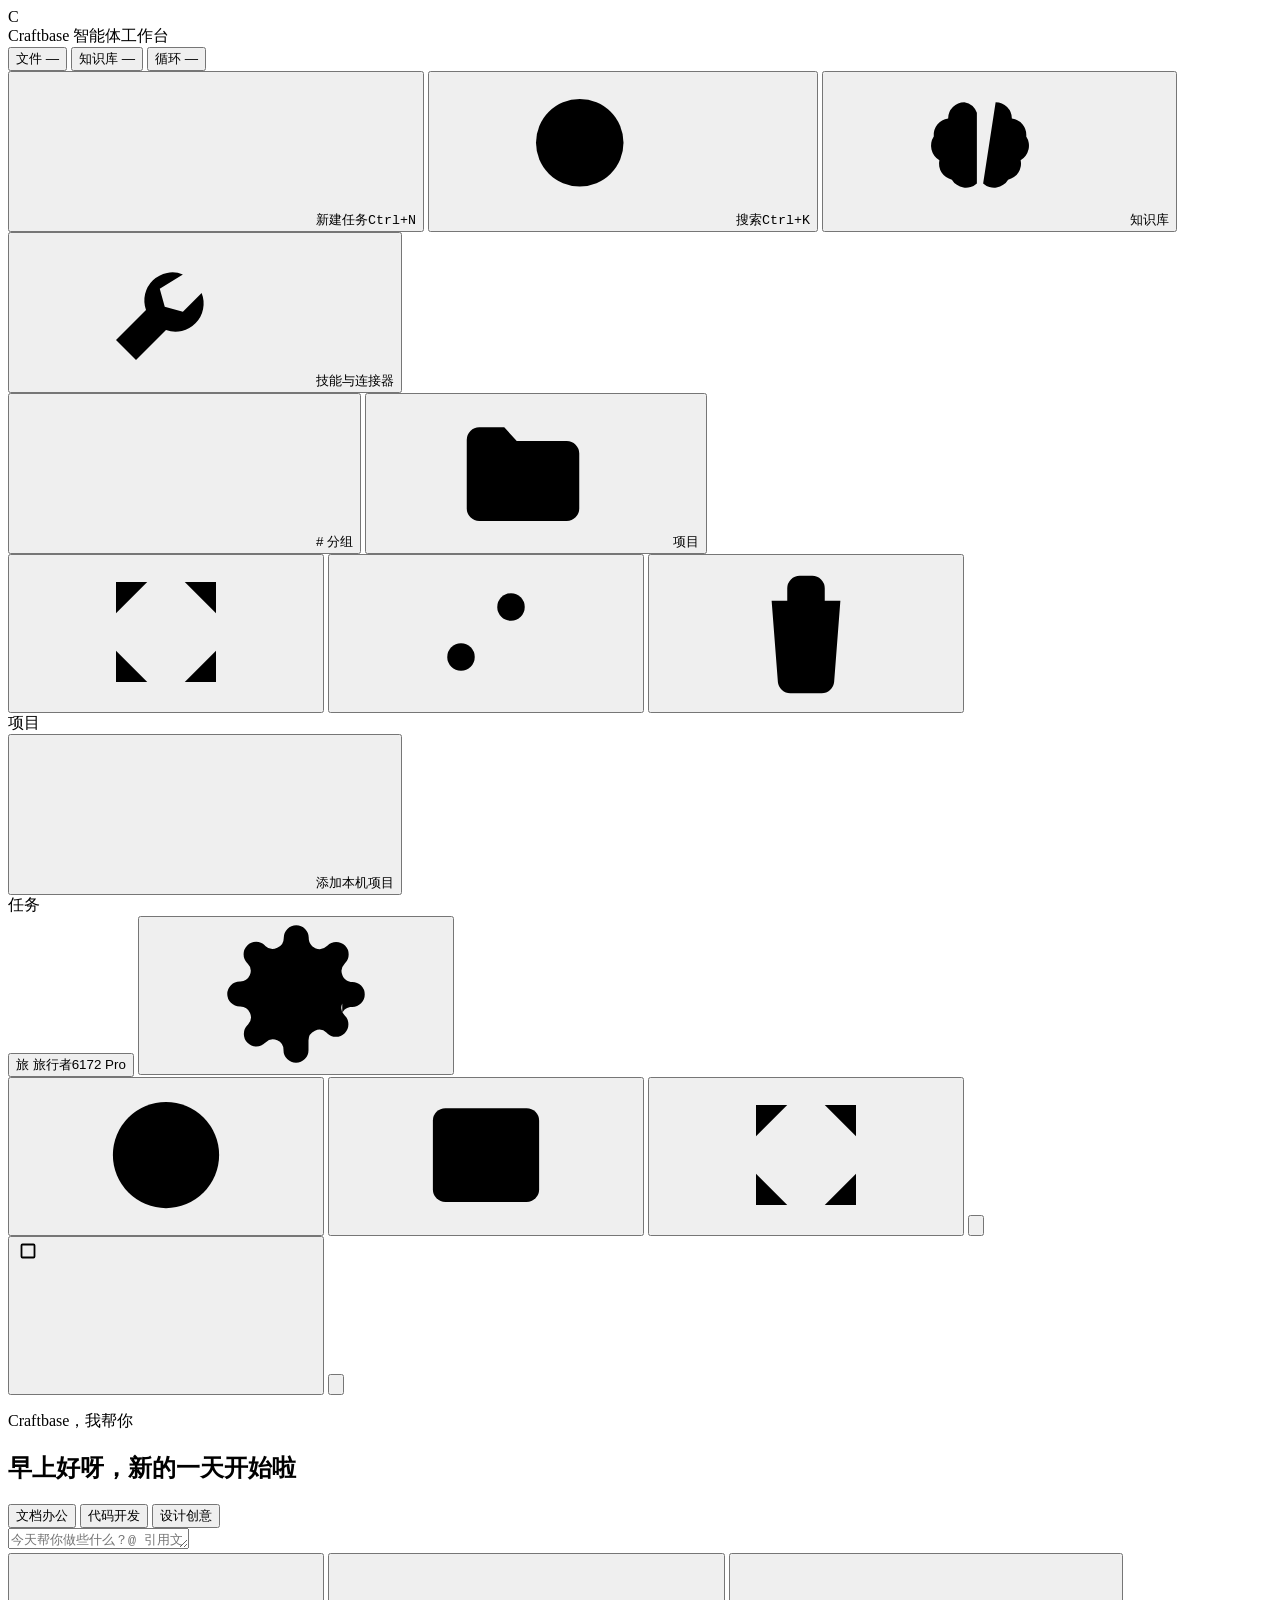
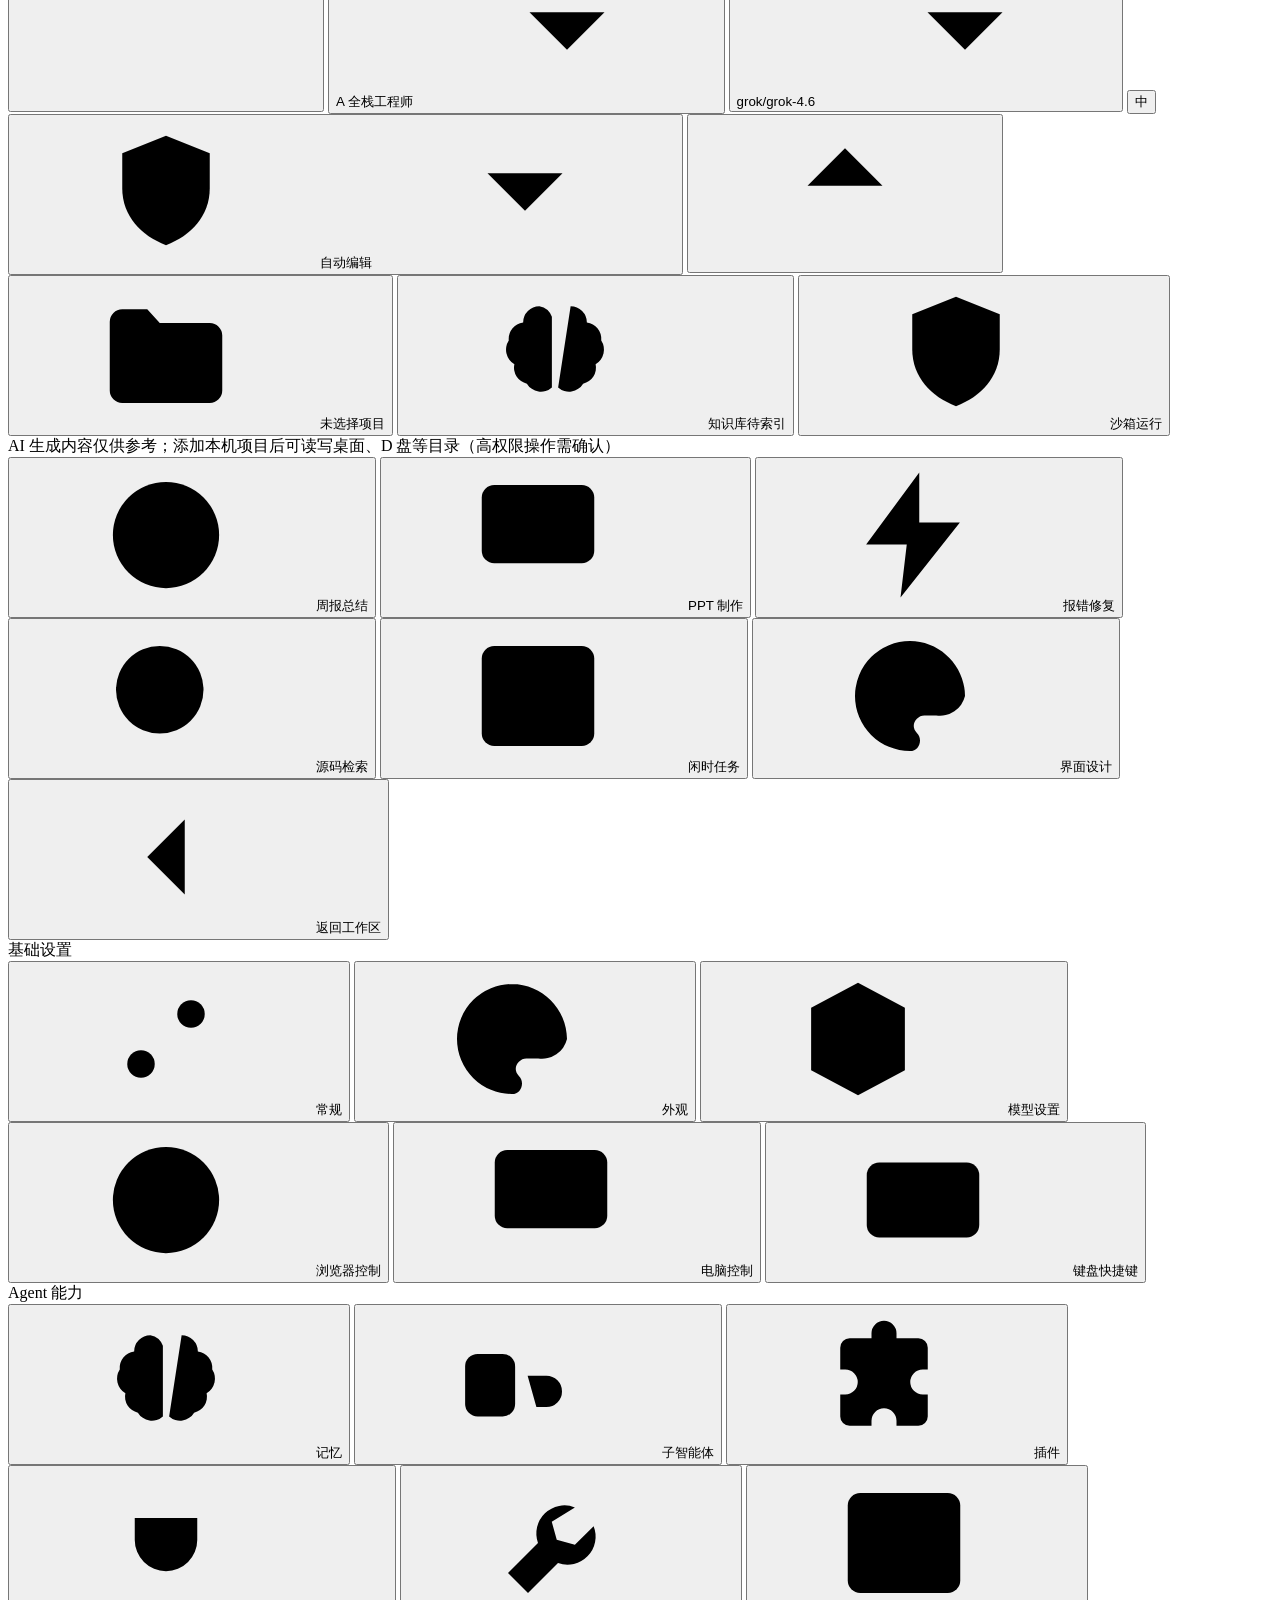
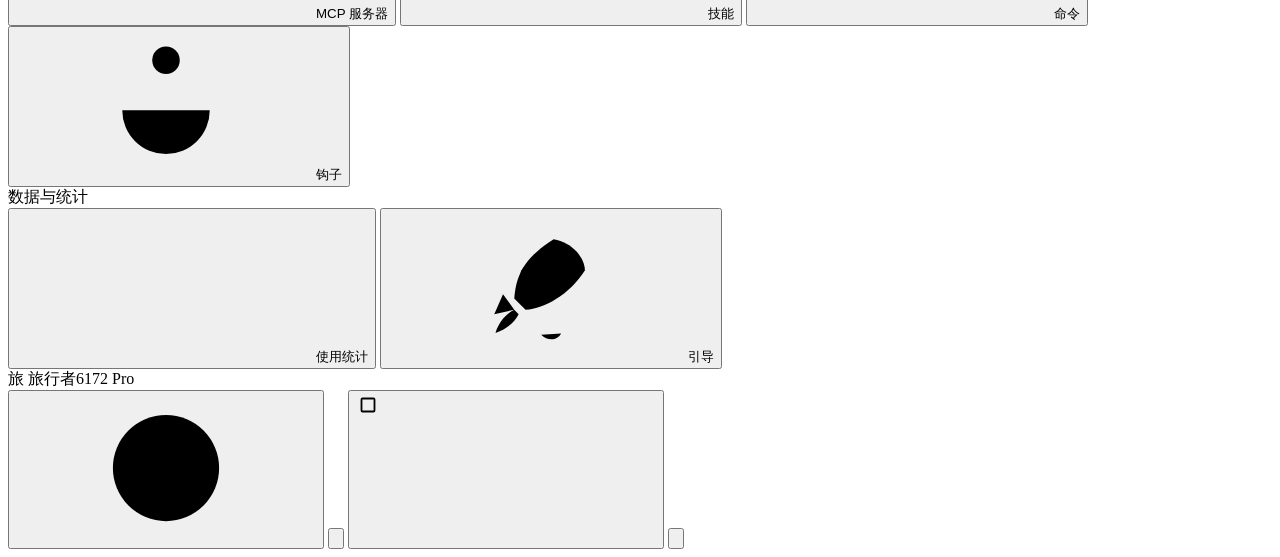
==== commit 45070653: "Add sandbox vs local-PC run mode with system folder picker. Replace the access badge with an explici" ====
--- a/app/web/index.html
+++ b/app/web/index.html
@@ -23,6 +23,7 @@
     <symbol id="i-chevron-down" viewBox="0 0 24 24"><path d="m6 9 6 6 6-6"/></symbol>
     <symbol id="i-chevron-right" viewBox="0 0 24 24"><path d="m9 6 6 6-6 6"/></symbol>
     <symbol id="i-shield" viewBox="0 0 24 24"><path d="M12 3 5 5.8v5.6c0 4.4 3 7.6 7 9.1 4-1.5 7-4.7 7-9.1V5.8z"/><path d="M9.2 12l2 2 3.8-4"/></symbol>
+    <symbol id="i-unlock" viewBox="0 0 24 24"><rect x="5" y="11" width="14" height="10" rx="2"/><path d="M8 11V7.8A4 4 0 0 1 15.9 6"/><circle cx="12" cy="16" r="1.1"/></symbol>
     <symbol id="i-bulb" viewBox="0 0 24 24"><path d="M9 18h6M10 21h4"/><path d="M8.2 14.2A5.8 5.8 0 1 1 15.8 14.2C14.7 15.5 14 16.6 14 18H10c0-1.4-.7-2.5-1.8-3.8z"/></symbol>
     <symbol id="i-hand" viewBox="0 0 24 24"><path d="M8 11V6.5a1.5 1.5 0 0 1 3 0V11M11 10.5V5.8a1.5 1.5 0 0 1 3 0V11M14 10.8V7.2a1.5 1.5 0 0 1 3 0V13c0 3.2-1.8 6-5.2 7.2A4.6 4.6 0 0 1 6 16.2V12"/><path d="M6 12V9.2a1.5 1.5 0 0 1 3 0V11"/></symbol>
     <symbol id="i-check" viewBox="0 0 24 24"><path d="m5 12 5 5 9-10"/></symbol>
@@ -182,7 +183,7 @@
           <h1 class="greeting" id="greeting">早上好呀，新的一天开始啦</h1>
 
           <div class="mode-tabs" id="mode-tabs" role="tablist">
-            <button type="button" class="mode-tab active" data-mode="office" role="tab" data-i18n="mode.office">日常办公</button>
+            <button type="button" class="mode-tab active" data-mode="office" role="tab" data-i18n="mode.office">文档办公</button>
             <button type="button" class="mode-tab" data-mode="code" role="tab" data-i18n="mode.code">代码开发</button>
             <button type="button" class="mode-tab" data-mode="design" role="tab" data-i18n="mode.design">设计创意</button>
           </div>
@@ -193,7 +194,7 @@
                 data-i18n-placeholder="composer.placeholder"
                 placeholder="今天帮你做些什么？@ 引用文件与对话，/ 调用技能与指令"></textarea>
               <div class="composer-bar">
-                <button class="cb-btn" id="btn-attach" type="button" title="添加附件"><svg class="ic sm"><use href="#i-plus"/></svg></button>
+                <button class="cb-btn" id="btn-attach" type="button" data-i18n-title="composer.attachTitle" title="选择本机项目文件夹"><svg class="ic sm"><use href="#i-plus"/></svg></button>
                 <button class="cb-btn role-pick" id="btn-agent-role" type="button">
                   <span class="role-avatar" aria-hidden="true">A</span>
                   <span id="agent-role-label" data-i18n="composer.role">全栈工程师</span>
@@ -225,9 +226,9 @@
                 <span id="cf-rag-text" data-i18n="chain.ragIdle">知识库待索引</span>
               </button>
               <span class="cf-sep" aria-hidden="true"></span>
-              <button type="button" class="cf-item cf-status cf-clickable" id="cf-access-status" title="点击优化访问权限模块">
+              <button type="button" class="cf-item cf-status cf-clickable" id="cf-access-status" title="切换沙箱 / 本地电脑运行">
                 <svg class="ic sm"><use href="#i-shield"/></svg>
-                <span id="cf-access-text" data-i18n="composer.localGranted">本机已授权</span>
+                <span id="cf-access-text" data-i18n="composer.localRestricted">沙箱运行</span>
               </button>
             </div>
             <div class="composer-hint" id="composer-hint" data-i18n="composer.hint">AI 生成内容仅供参考；添加本机项目后可读写桌面、D 盘等目录（高权限操作需确认）</div>
